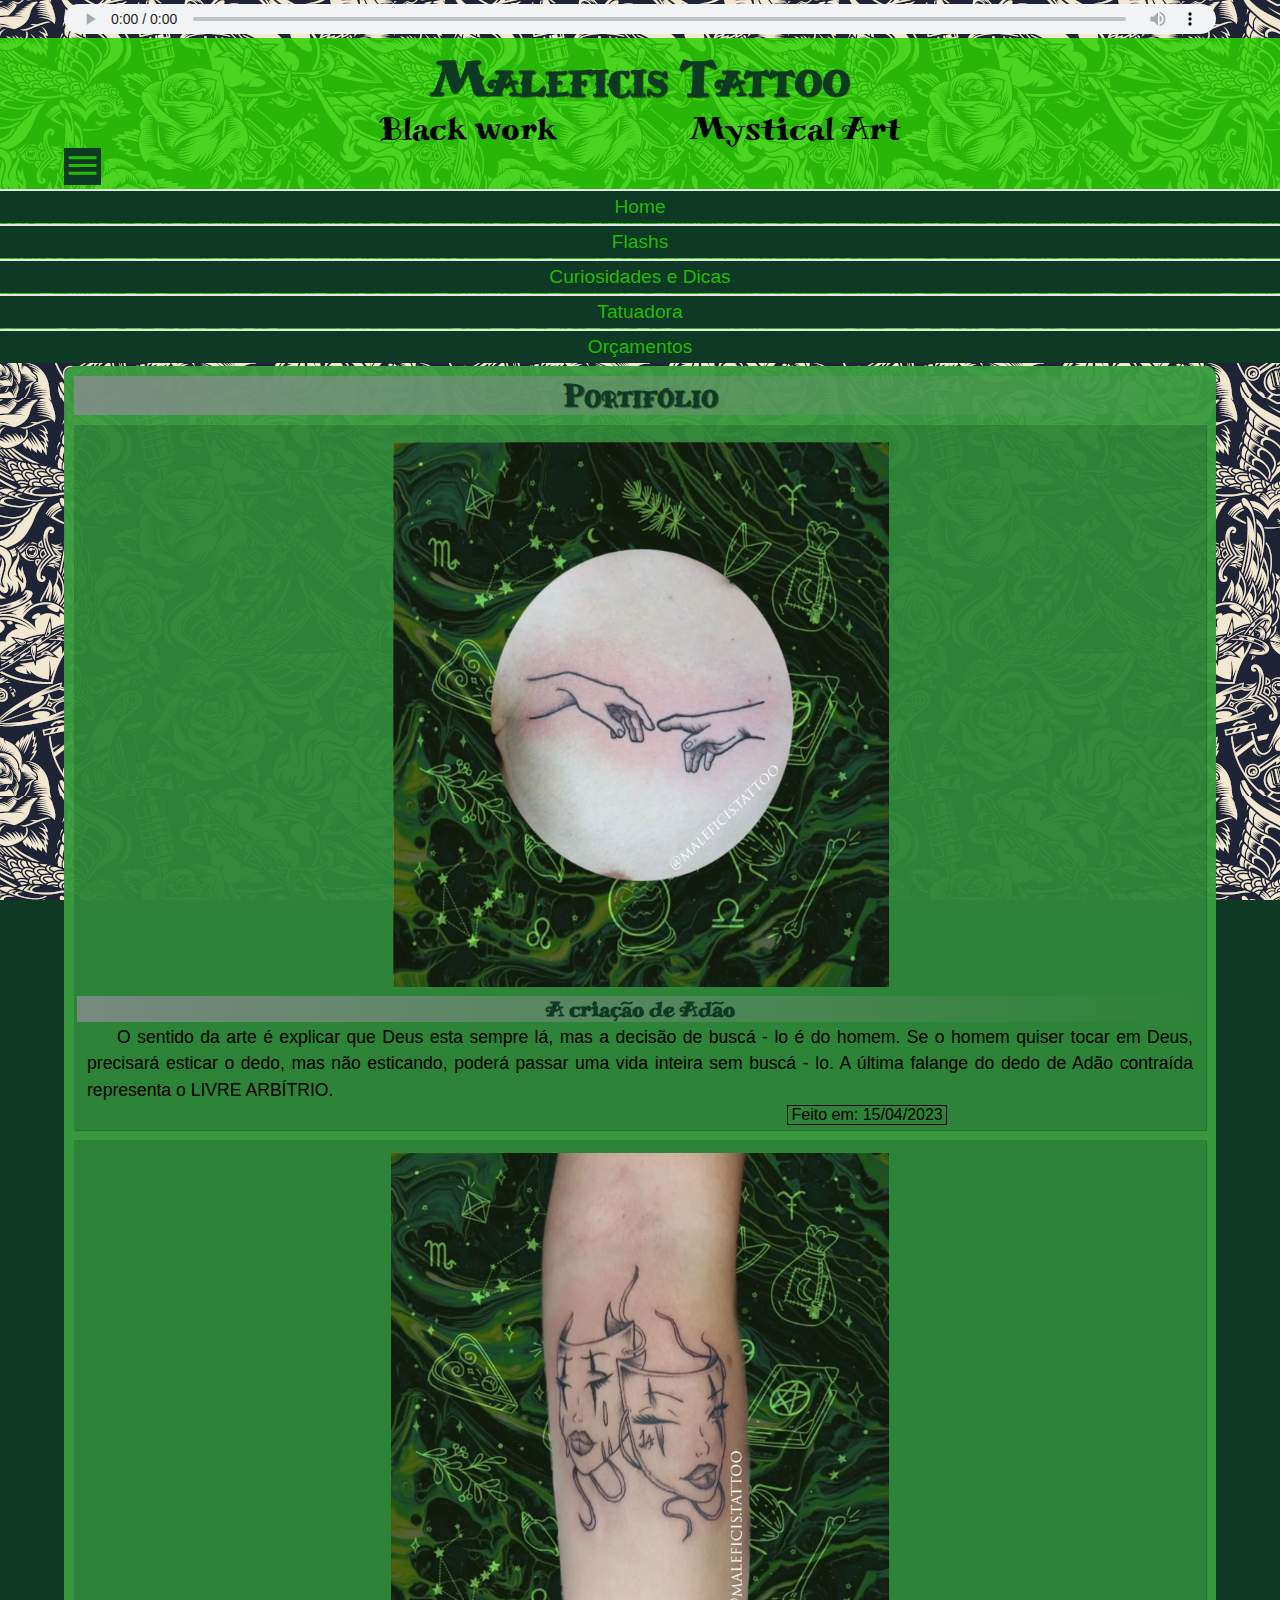
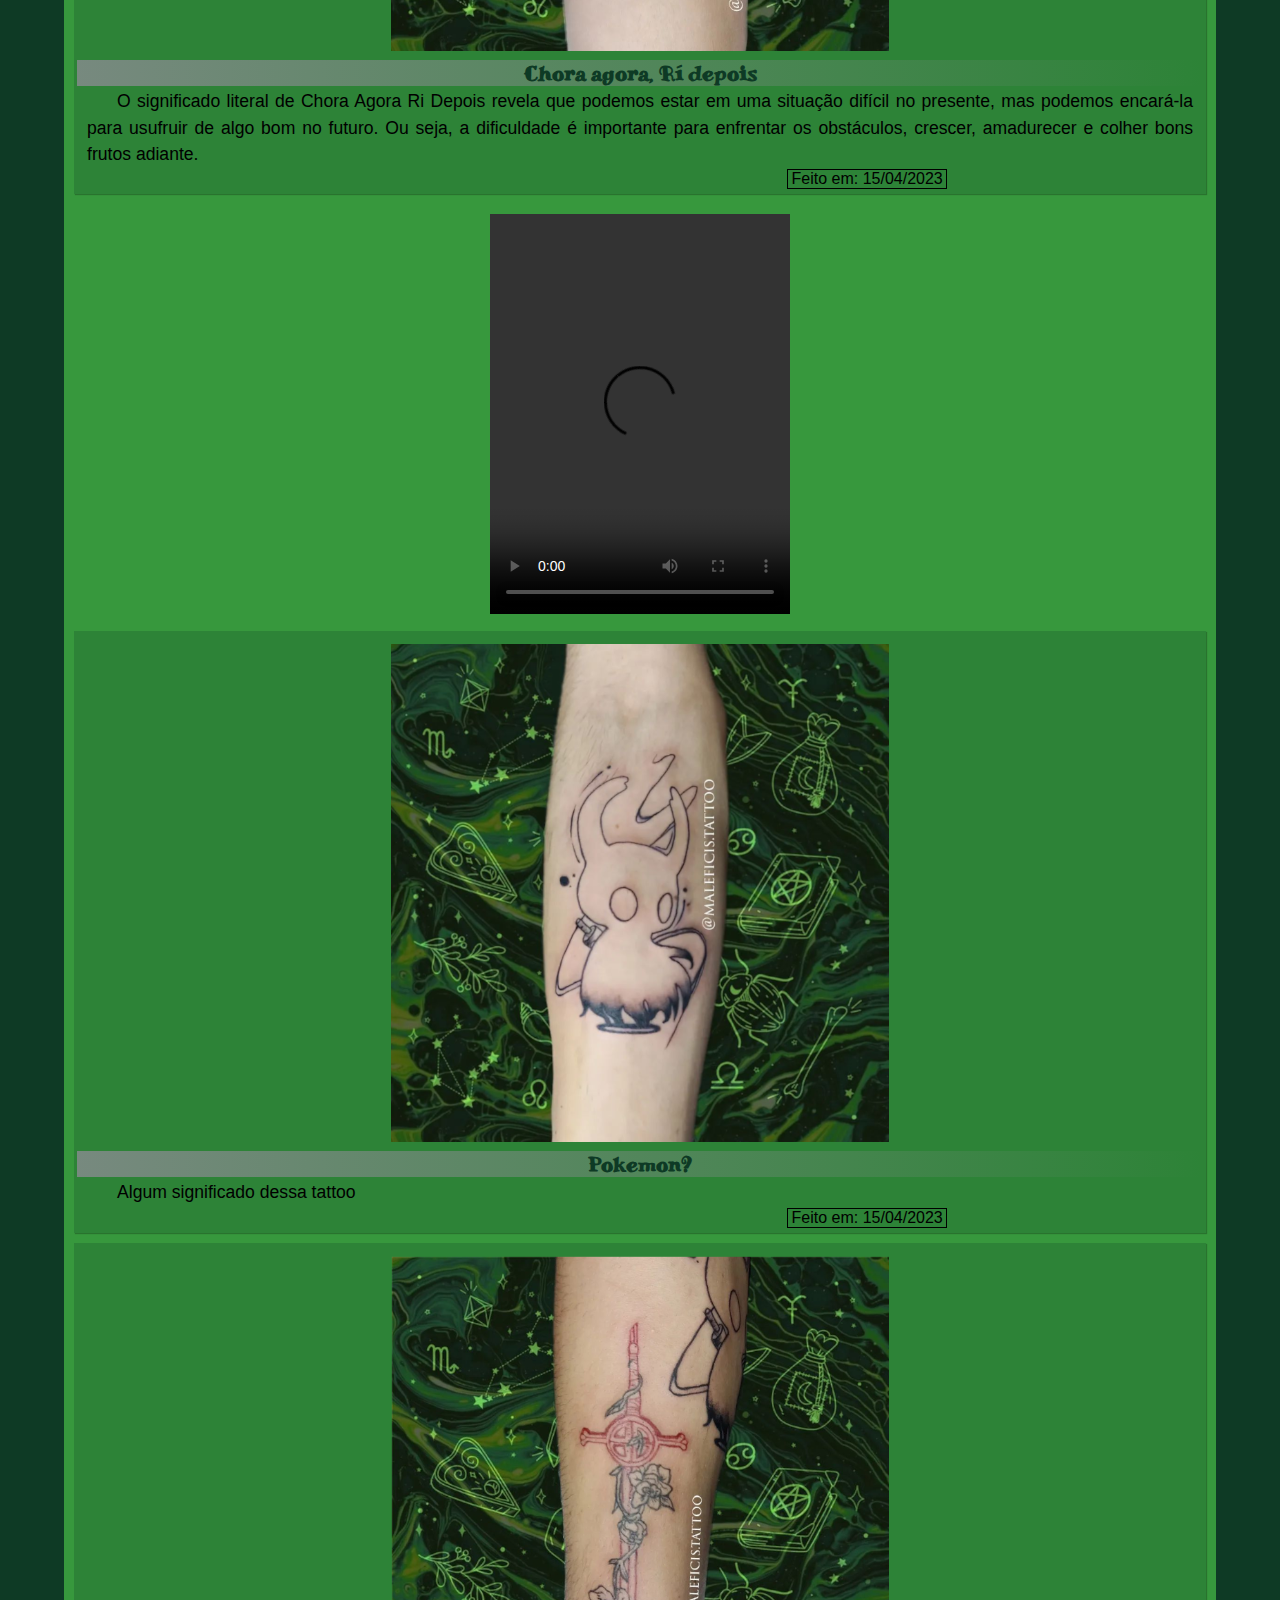
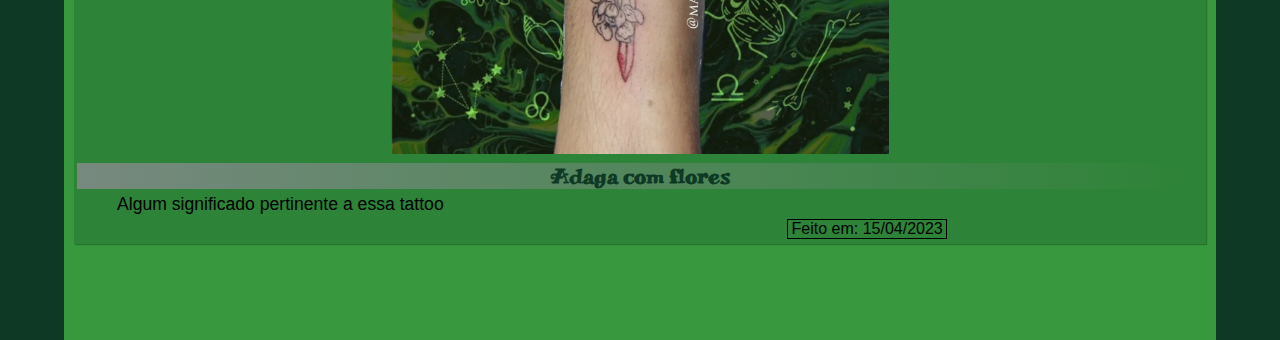
==== index.html @ 7c01753a "update" ====
<!DOCTYPE html>
<html lang='pt-br'>

<head>
	<meta charset='utf-8'>
	<title>Maleficis Tattoo</title>
	<link href="https://fonts.googleapis.com/icon?family=Material+Icons" rel="stylesheet">
	<link rel="shortcut icon" href="imagens/favicon.ico" type="image/x-icon">
	<link rel="stylesheet" href="style/style.css" media="all">
	<link rel="stylesheet" href="style/mediaqueries.css">
	
	
</head>

<script src="js/myscript.js"></script>

<body onresize="mudouTamanho()">

	<aside class="audio">
		<audio src="imagens/libido blume.mpeg" preload="metadata" autoplay controls loop></audio>
	</aside>

	
	<header>
		<h2 id="titulo">Maleficis Tattoo</h2>
		<div>
			<aside class="black">
				Black work
			</aside>
			<aside class="mystical">
				Mystical Art
			</aside>
		</div>

		<span class="material-icons" onclick="clickMenu()">menu</span>
		<nav id=itens class="menu">
			<ul>
				<li><a href='index.html'>Home</a></li>
				<li><a href='flashs.html'>Flashs</a></li>
				<li><a href='curiosidades_dicas.html'>Curiosidades e Dicas</a></li>
				<li><a href='tatuadora.html'>Tatuadora</a></li>
				<li><a href='orcamentos.html'>Orçamentos</a></li>
			</ul>
		</nav>
	</header>
	

	<main>
		<section>
			<h3 class="subtitulo">Portifólio</h3>
		
			<article class="post">
				<div class="display-imagem">
					<picture>
						<source media="(max-width: 768px)" srcset="imagens/tattoo1-300.png" type="image/png">
						<img src="imagens/tattoo1-500.png" alt="Tattoo">
					</picture>
				</div>
				<aside>
					<h3 class="titulo3">A criação de Adão</h3>
					<p class="texto">O sentido da arte é explicar que Deus esta sempre lá, mas a decisão de buscá - lo é do homem. Se o homem quiser tocar em Deus, precisará esticar o dedo, mas não esticando, poderá passar uma vida inteira sem buscá - lo. A última falange do dedo de Adão contraída representa o LIVRE ARBÍTRIO.</p>
				</aside>
				<div class="feito-por">
						<p>Feito em: 15/04/2023</p>
				</div>
			</article>
		
			<article class="post">
					<picture class="display-imagem">
						<source media="(max-width: 768px)" srcset="imagens/tattoo2-300.png" type="image/png">
						<img src="imagens/tattoo2-500.png" alt="Tattoo">
					</picture>
				
				<aside>
					<h3 class="titulo3">Chora agora, Rí depois</h3>
					<p class="texto">O significado literal de Chora Agora Ri Depois revela que podemos estar em uma situação difícil no presente, mas podemos encará-la para usufruir de algo bom no futuro. Ou seja, a dificuldade é importante para enfrentar os obstáculos, crescer, amadurecer e colher bons frutos adiante.</p>
					<aside class="feito-por">
						<p>Feito em: 15/04/2023</p>
					</aside>
				</aside>
			</article>

			
			<div class="videos">
				<video src="videos/flash.mp4" controls ></video>
			</div>
			

			<article class="post">
				<div class="display-imagem">
					<picture>
						<source media="(max-width: 768px)" srcset="imagens/tattoo3-300.png" type="image/png">
						<img src="imagens/tattoo3-500.png" alt="Tattoo">
					</picture>
				</div>
				<aside>
					<h3 class="titulo3">Pokemon?</h3>
					<p class="texto">Algum significado dessa tattoo</p>
				</aside>
				<aside class="feito-por">
					<p>Feito em: 15/04/2023</p>
				</aside>
			</article>
			

			<article class="post">
				<div class="display-imagem">
					<picture >
						<source media="(max-width: 768px)" srcset="imagens/tattoo4-300.png" type="image/png">
						<img src="imagens/tattoo4-500.png" alt="">
					</picture>
				</div>
				<aside>
					<h3 class="titulo3">Adaga com flores</h3>
					<p class="texto">Algum significado pertinente a essa tattoo</p>
				</aside>
				<aside class="feito-por">
					<p>Feito em: 15/04/2023</p>
				</aside>
			</article>
	</section>
	<div class="maps_responsivo">
		<iframe class="maps" src="https://www.google.com/maps/embed?pb=!1m18!1m12!1m3!1d3654.974453392144!2d-46.808607420428515!3d-23.641085909700223!2m3!1f0!2f0!3f0!3m2!1i1024!2i768!4f13.1!3m3!1m2!1s0x94ce549ee4260ab3%3A0x3c2bba93fd990922!2sFiel%20Tattoo%20Studio!5e0!3m2!1spt-BR!2sbr!4v1684623716809!5m2!1spt-BR!2sbr"  style="border:0;" allowfullscreen="" sandbox="allow-forms allow-same-origin allow-scripts" loading="lazy" referrerpolicy="no-referrer"></iframe>
		
	<aside class="redes-sociais">
		<p >Acompanhe nas Redes<br>
			<a href='https://www.instagram.com/maleficis.tattoo/' target="_blank"><img src="imagens/insta.png" width="40px" alt="insta"></a> 
			<a href="https//www.facebook.com/gottindunkelheit" target="_blank"><img src="imagens/face.png" width="41px" alt="face"></a>
		</p>
	</aside>
	
	</div>
	</main>



	


	<footer>
		<p>Desenvolvido por <strong>&copy; </strong><a class="externo" href="https://www.instagram.com/joanne_gton/ " target="_blank">Galbarini</a></p> 
	</footer>

	
</body>
</html>
---- style/style.css ----
@charset "UTF-8";
/* typical device breakpoints
Mobile: 360 x 640.
Mobile: 375 x 667.
Mobile: 360 x 720.
iPhone X: 375 x 812.
Pixel 2: 411 x 731.
Tablet: 768 x 1024.
Laptop: 1366 x 768.
High-res laptop or desktop: 1920 x 1080.*/

@font-face {
    font-family: font_tattoo;
    src: url(../fontes/MiltonianTattoo-Regular.ttf);
}
/* mobile first */

:root{
    --verde_escuro: #0E3A25;
    --verde_medio: #399b3ef6;
    --verde_claro: #2ad100d8;
    --cinza_claro: #E7E5E8;
    --cinza_medio: #8b8b92c9;
    --cinza_escuro: #5A6872;

}

*{
    font-family: Arial, Helvetica, sans-serif;
    font-size: 1em;
    margin: 0px;
    padding: 0px;
    box-sizing: border-box;
}

html, body{
    background: var(--verde_escuro) url(../imagens/fundo_teste.jpg) left top repeat fixed;
    height: 100vh;
    width: auto;
}

a.externo::after{
    content: '\00A0\1F517';
}

main{
    background-color: var(--verde_medio);
    width: 90vw;
    margin: auto;
    padding: 10px;
    border-radius: 10px;
    text-align: center;
    margin-top: 3px;
}

.audio{
    width: 90vw;
    text-align: center;
    margin: auto;
}
aside > audio{
    width: 90vw;
    height: 30px;
    margin-top: 4px;   
}

header{
    background-color: var(--verde_claro);
    padding-top: 10px;
    min-height: 150px;
    display: block;
}
#titulo{
    color: var(--verde_escuro);
    font-family: font_tattoo, Arial, Helvetica, sans-serif;
    font-size: 3.2em;
    text-shadow: 1px 1px 1px rgba(0, 0, 0, 0.658);
    text-align: center;
    font-variant: small-caps;
}
header > div{
    text-align: center;
}
header > div > aside{
    font-family: font_tattoo, Arial, Helvetica, sans-serif;
    font-size: 2em;
    display: inline-flex;
    text-align: center;
}

.black{
    text-align: left;
    margin-right: 5%;
    
}
.mystical{
    text-align: right;
    margin-left: 5%;
}

.menu{
    display: none;
    text-align: center;
}
.menu > ul{
    list-style-type: none;
}
.menu > ul > li > a{
    display: block;
    background-color: var(--verde_escuro);
    color: var(--verde_claro);
    font-size: 1.2em;
    text-decoration: none;
    padding: 5px;
    border-top: 2px solid var(--cinza_claro);
    margin: 1px -1px;
}
.menu > ul > li > a:hover {
    background-color: var(--verde_claro);
    color: var(--verde_escuro);
    text-decoration: underline;
}

.material-icons {
    color: var(--verde_claro);
    background-color: var(--verde_escuro);
    text-align: center;
    cursor: pointer;
    margin-left: 5vw;
    font-size: 2.3em;

}
.material-icons:hover{
    color: var(--verde_claro);
    background-color: var(--cinza_escuro);
}

.texto{
    font-family: Arial, Helvetica, sans-serif;
    font-size: 1.1em;
    text-align: justify;
    text-indent: 30px;
    line-height: 1.5;
    margin: 2px 10px;
}

.subtitulo{
    font-family: font_tattoo, Arial, Helvetica, sans-serif;
    font-size: 2em;
    color: var(--verde_escuro);
    background-image: linear-gradient(to right, var(--cinza_medio), transparent);
    font-variant: small-caps;
    text-shadow: 1px 1px 1px rgba(0, 0, 0, 0.5);
}

.titulo3{
    font-family: font_tattoo, Arial, Helvetica, sans-serif;
    font-size: 1.3em;
    color: var(--verde_escuro);
    background-image: linear-gradient(to right, var(--cinza_medio), transparent);

}

.post{
    box-shadow: 1px 1px 1px rgba(0, 0, 0, 0.24);
    margin-top: 10px;
    padding: 3px 3px 25px;
    background-color: #0e3a2538;
    position: relative;
    
}
.display-imagem {/*mudar tamanho das imagens*/
    display: block;
    margin-left: auto;
    margin-right: auto;
    margin-bottom: 5px;
    margin-top: 10px;
}

.feito-por{
    border: 1px solid black;
    text-align: center;
    width: 160px;
    position: absolute;
    left: 63%;
}

.videos > video{
    height: 400px;
    margin: 20px auto 3px;
    
}


.maps{
    width: 100%;
    height: 100%;
    border-radius: 5px;
    margin-top: 5px;
}

.redes-sociais{
    height: 83px;    
    background-color: #0e3a2538;
}
.redes-sociais > p{
    font-size: 1.3em;
    font-family: font_tattoo, Arial, Helvetica, sans-serif;
    padding-top: 10px;
    color: white;


}

.redes-sociais > p > a > img{

}
---- style/mediaqueries.css ----
@charset "UTF-8";


@media screen and (min-width: 1366px) and (max-width: 1900px) { /* PC*/
main{
    width: 70vw;
}
#titulo{
    font-size: 4em;
}
.black{
    text-align: left;
    margin-right: 10vw;
    font-size: 2.3em;
}
.mystical{
    text-align: right;
    margin-left: 10vw;
    font-size: 2.2em;
}
.material-icons{
    display: none;
}
.menu{
    display: block;
}
.menu > ul > li {
    display: inline-block;
}

.menu > ul > li > a{
    border: 0px;
}

.menu > ul > li > a:hover{
    border: 2px solid black;
    padding: 3px;
}







}
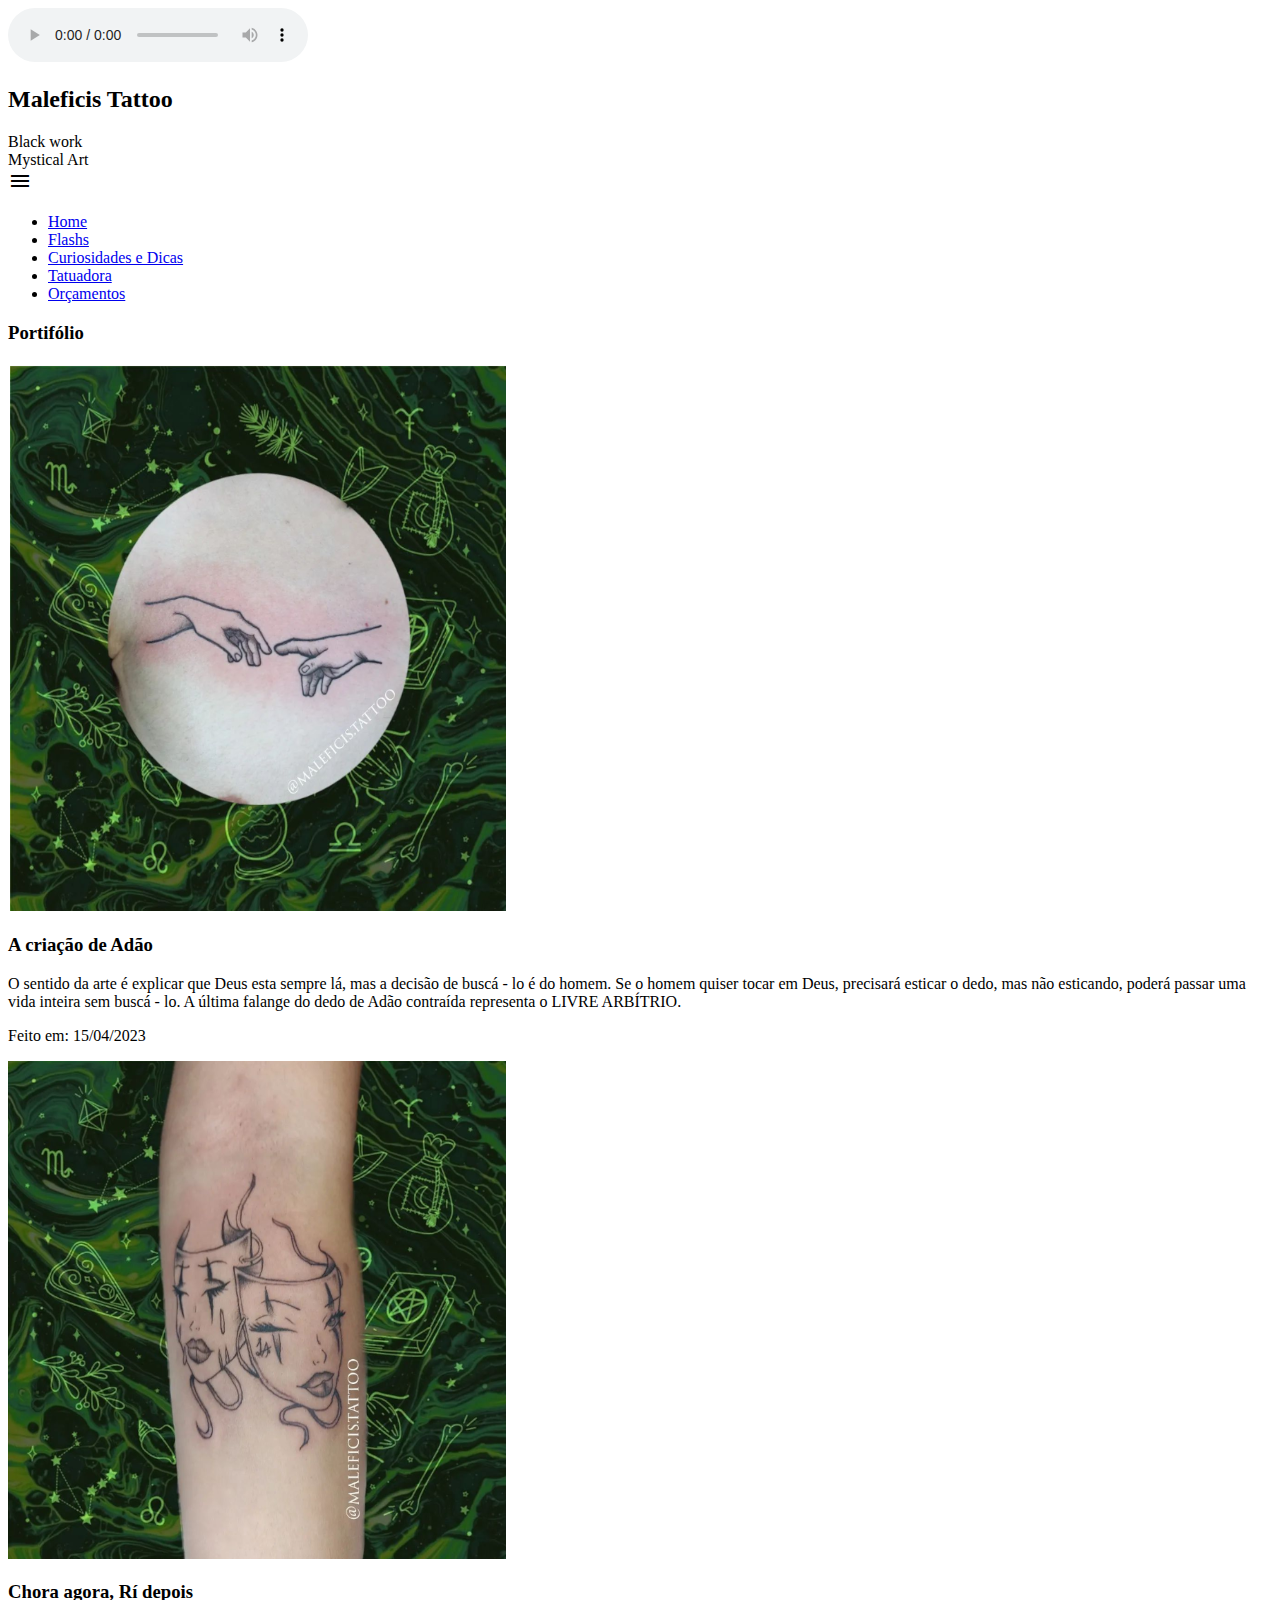
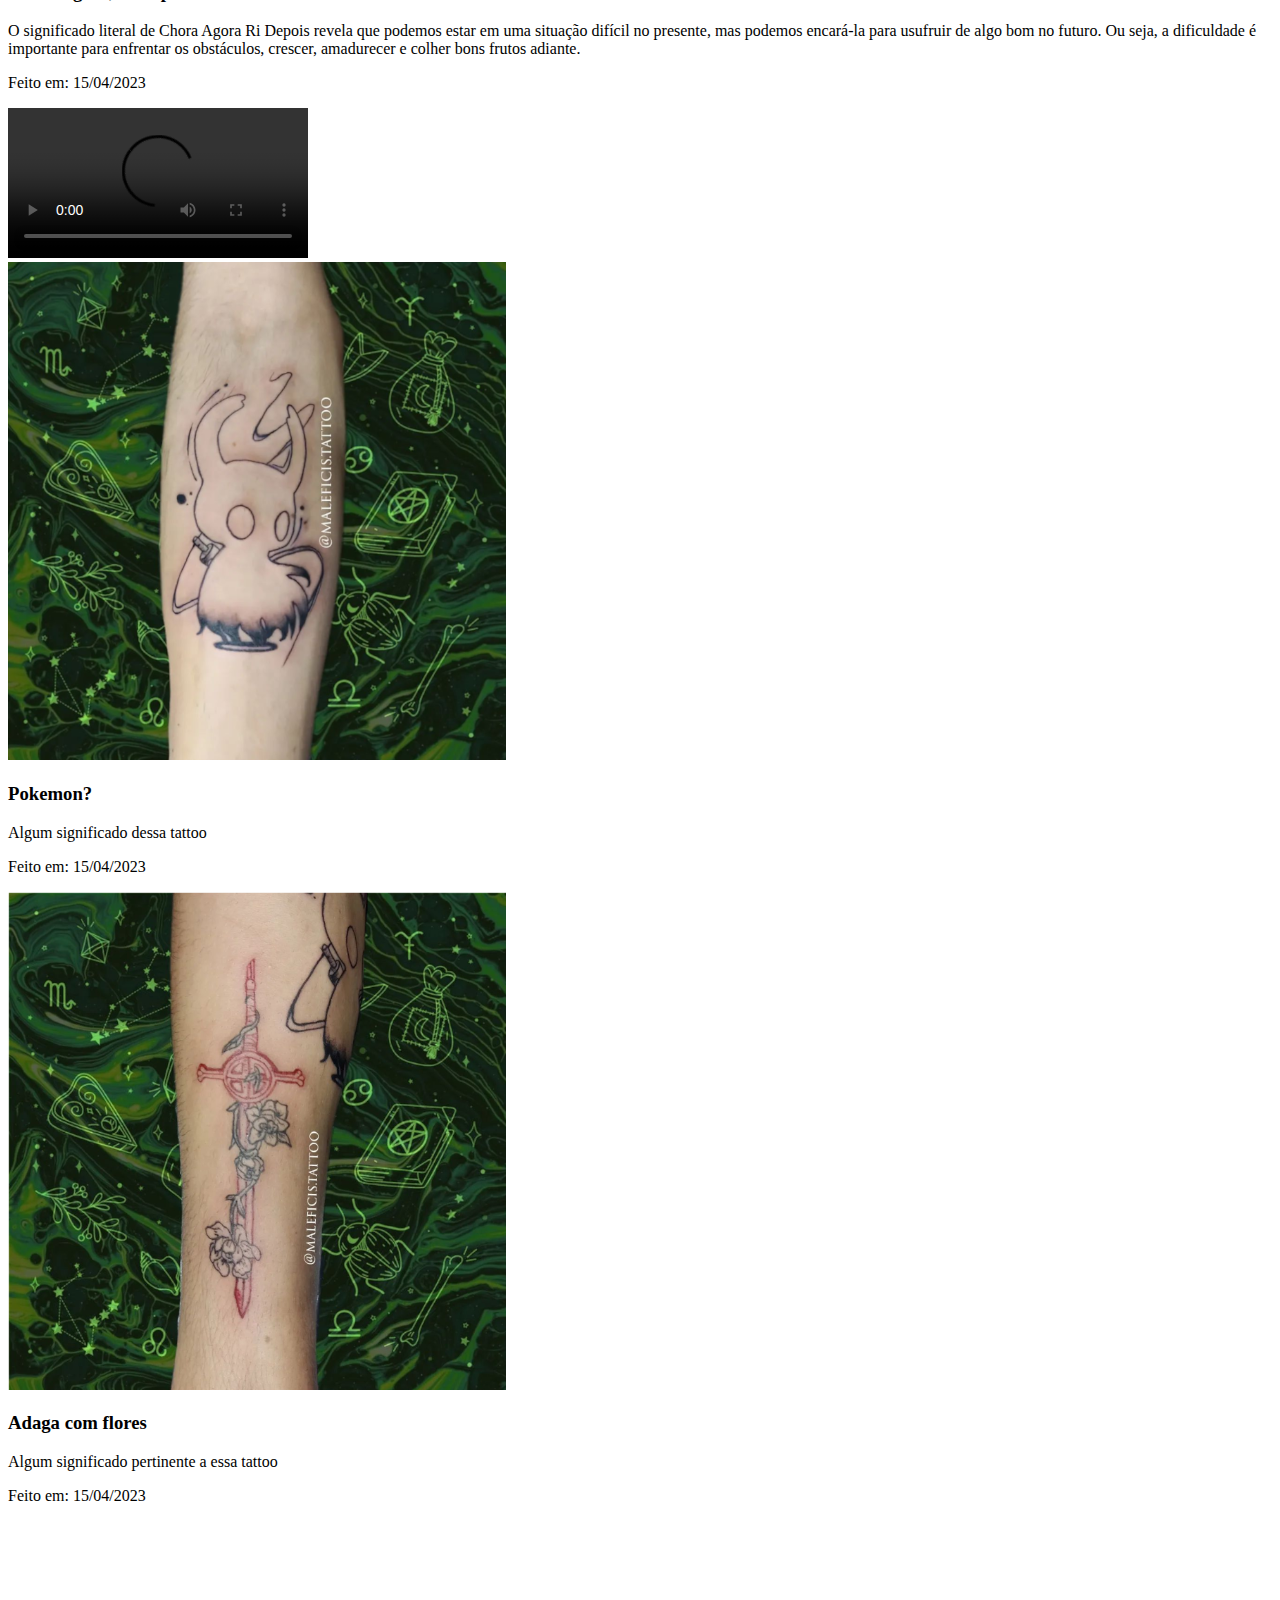
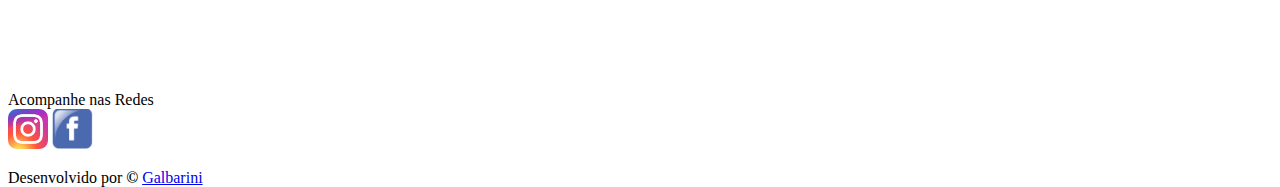
==== commit 51c78597: "index" ====
--- a/index.html
+++ b/index.html
@@ -3,13 +3,13 @@
 
 <head>
 	<meta charset='utf-8'>
+	<meta http-equiv="X-UA-Compatible" content="IE=edge">
+    <meta name="viewport" content="width=device-width, initial-scale=1.0">
 	<title>Maleficis Tattoo</title>
 	<link href="https://fonts.googleapis.com/icon?family=Material+Icons" rel="stylesheet">
 	<link rel="shortcut icon" href="imagens/favicon.ico" type="image/x-icon">
 	<link rel="stylesheet" href="style/style.css" media="all">
 	<link rel="stylesheet" href="style/mediaqueries.css">
-	
-	
 </head>
 
 <script src="js/myscript.js"></script>
@@ -20,7 +20,7 @@
 		<audio src="imagens/libido blume.mpeg" preload="metadata" autoplay controls loop></audio>
 	</aside>
 
-	
+
 	<header>
 		<h2 id="titulo">Maleficis Tattoo</h2>
 		<div>
--- a/style/style.css
+++ b/style/style.css
@@ -1,13 +1,4 @@
-@charset "UTF-8";
-/* typical device breakpoints
-Mobile: 360 x 640.
-Mobile: 375 x 667.
-Mobile: 360 x 720.
-iPhone X: 375 x 812.
-Pixel 2: 411 x 731.
-Tablet: 768 x 1024.
-Laptop: 1366 x 768.
-High-res laptop or desktop: 1920 x 1080.*/
+@charset "UTF8";
 
 @font-face {
     font-family: font_tattoo;
@@ -25,193 +16,7 @@
 
 }
 
-*{
-    font-family: Arial, Helvetica, sans-serif;
-    font-size: 1em;
-    margin: 0px;
-    padding: 0px;
-    box-sizing: border-box;
-}
+html, body{
+    height: 100vh;
 
-html, body{
-    background: var(--verde_escuro) url(../imagens/fundo_teste.jpg) left top repeat fixed;
-    height: 100vh;
-    width: auto;
-}
-
-a.externo::after{
-    content: '\00A0\1F517';
-}
-
-main{
-    background-color: var(--verde_medio);
-    width: 90vw;
-    margin: auto;
-    padding: 10px;
-    border-radius: 10px;
-    text-align: center;
-    margin-top: 3px;
-}
-
-.audio{
-    width: 90vw;
-    text-align: center;
-    margin: auto;
-}
-aside > audio{
-    width: 90vw;
-    height: 30px;
-    margin-top: 4px;   
-}
-
-header{
-    background-color: var(--verde_claro);
-    padding-top: 10px;
-    min-height: 150px;
-    display: block;
-}
-#titulo{
-    color: var(--verde_escuro);
-    font-family: font_tattoo, Arial, Helvetica, sans-serif;
-    font-size: 3.2em;
-    text-shadow: 1px 1px 1px rgba(0, 0, 0, 0.658);
-    text-align: center;
-    font-variant: small-caps;
-}
-header > div{
-    text-align: center;
-}
-header > div > aside{
-    font-family: font_tattoo, Arial, Helvetica, sans-serif;
-    font-size: 2em;
-    display: inline-flex;
-    text-align: center;
-}
-
-.black{
-    text-align: left;
-    margin-right: 5%;
-    
-}
-.mystical{
-    text-align: right;
-    margin-left: 5%;
-}
-
-.menu{
-    display: none;
-    text-align: center;
-}
-.menu > ul{
-    list-style-type: none;
-}
-.menu > ul > li > a{
-    display: block;
-    background-color: var(--verde_escuro);
-    color: var(--verde_claro);
-    font-size: 1.2em;
-    text-decoration: none;
-    padding: 5px;
-    border-top: 2px solid var(--cinza_claro);
-    margin: 1px -1px;
-}
-.menu > ul > li > a:hover {
-    background-color: var(--verde_claro);
-    color: var(--verde_escuro);
-    text-decoration: underline;
-}
-
-.material-icons {
-    color: var(--verde_claro);
-    background-color: var(--verde_escuro);
-    text-align: center;
-    cursor: pointer;
-    margin-left: 5vw;
-    font-size: 2.3em;
-
-}
-.material-icons:hover{
-    color: var(--verde_claro);
-    background-color: var(--cinza_escuro);
-}
-
-.texto{
-    font-family: Arial, Helvetica, sans-serif;
-    font-size: 1.1em;
-    text-align: justify;
-    text-indent: 30px;
-    line-height: 1.5;
-    margin: 2px 10px;
-}
-
-.subtitulo{
-    font-family: font_tattoo, Arial, Helvetica, sans-serif;
-    font-size: 2em;
-    color: var(--verde_escuro);
-    background-image: linear-gradient(to right, var(--cinza_medio), transparent);
-    font-variant: small-caps;
-    text-shadow: 1px 1px 1px rgba(0, 0, 0, 0.5);
-}
-
-.titulo3{
-    font-family: font_tattoo, Arial, Helvetica, sans-serif;
-    font-size: 1.3em;
-    color: var(--verde_escuro);
-    background-image: linear-gradient(to right, var(--cinza_medio), transparent);
-
-}
-
-.post{
-    box-shadow: 1px 1px 1px rgba(0, 0, 0, 0.24);
-    margin-top: 10px;
-    padding: 3px 3px 25px;
-    background-color: #0e3a2538;
-    position: relative;
-    
-}
-.display-imagem {/*mudar tamanho das imagens*/
-    display: block;
-    margin-left: auto;
-    margin-right: auto;
-    margin-bottom: 5px;
-    margin-top: 10px;
-}
-
-.feito-por{
-    border: 1px solid black;
-    text-align: center;
-    width: 160px;
-    position: absolute;
-    left: 63%;
-}
-
-.videos > video{
-    height: 400px;
-    margin: 20px auto 3px;
-    
-}
-
-
-.maps{
-    width: 100%;
-    height: 100%;
-    border-radius: 5px;
-    margin-top: 5px;
-}
-
-.redes-sociais{
-    height: 83px;    
-    background-color: #0e3a2538;
-}
-.redes-sociais > p{
-    font-size: 1.3em;
-    font-family: font_tattoo, Arial, Helvetica, sans-serif;
-    padding-top: 10px;
-    color: white;
-
-
-}
-
-.redes-sociais > p > a > img{
-
-}
+}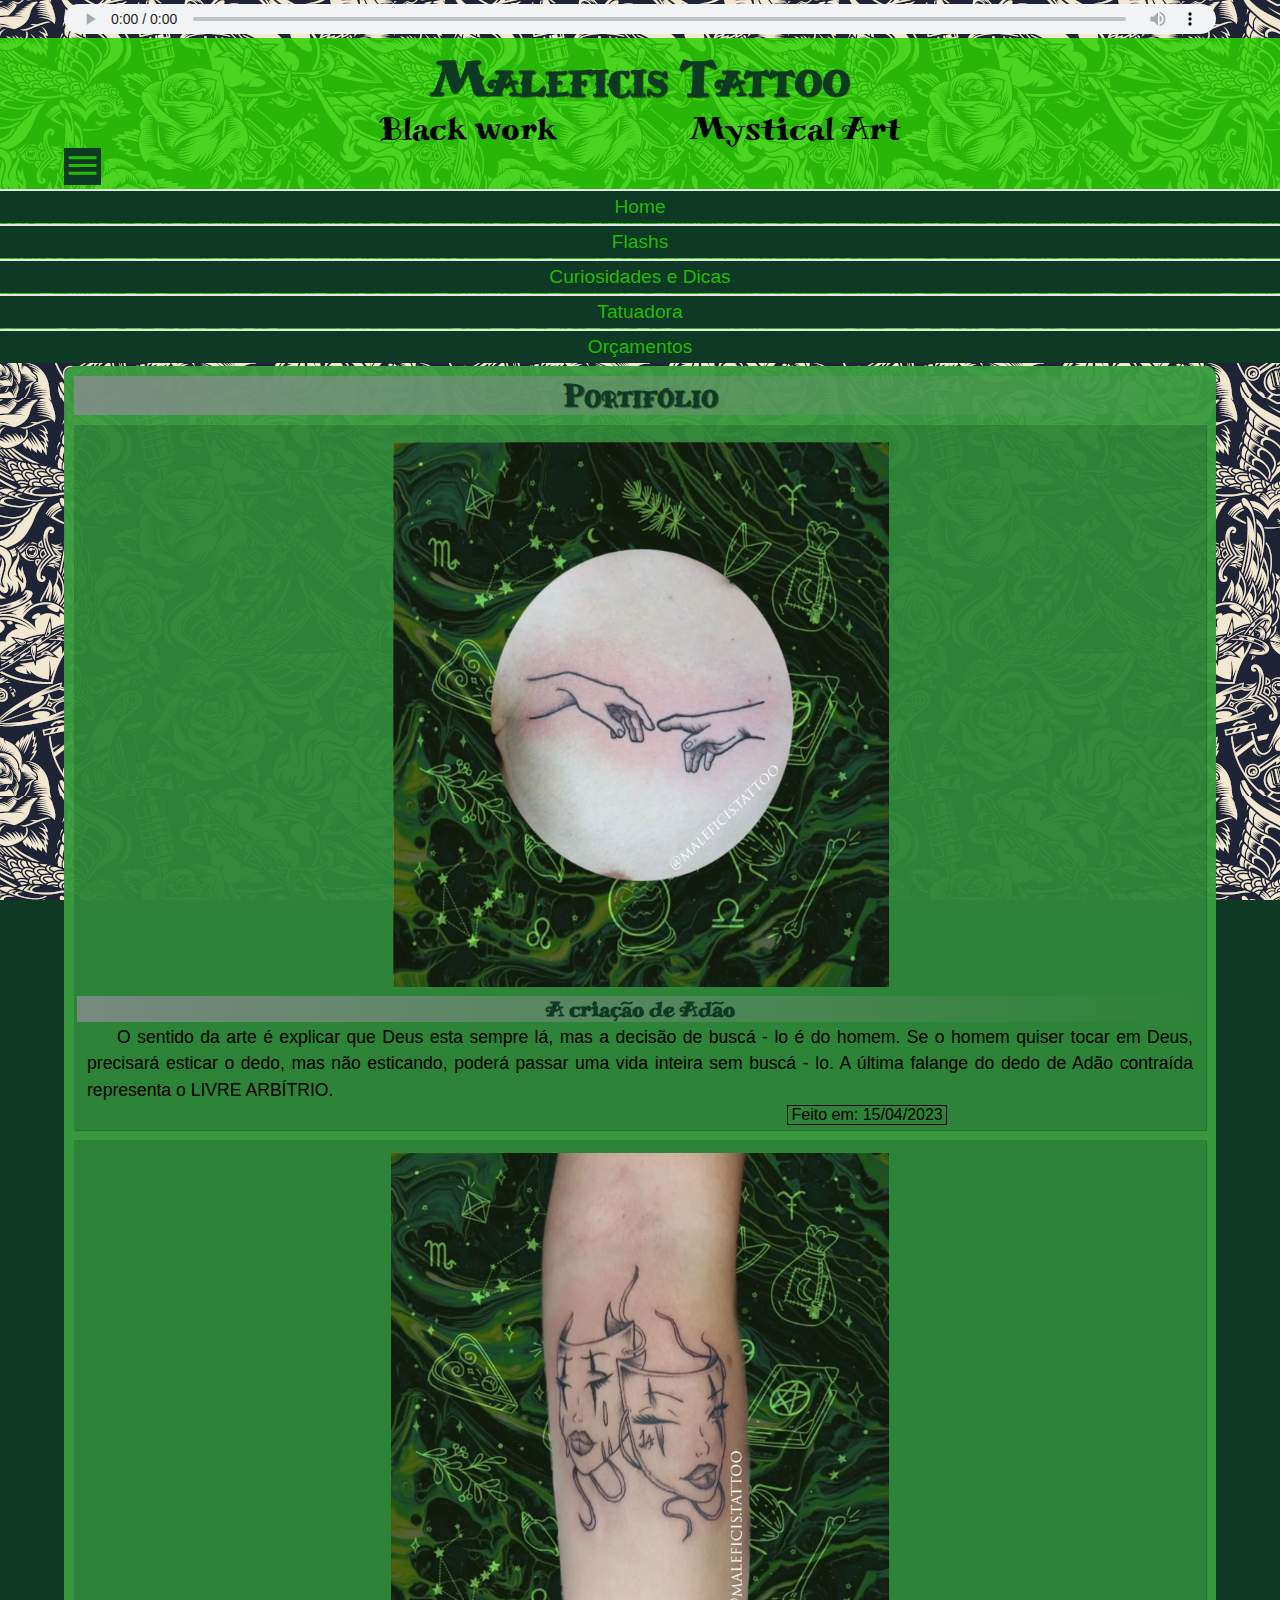
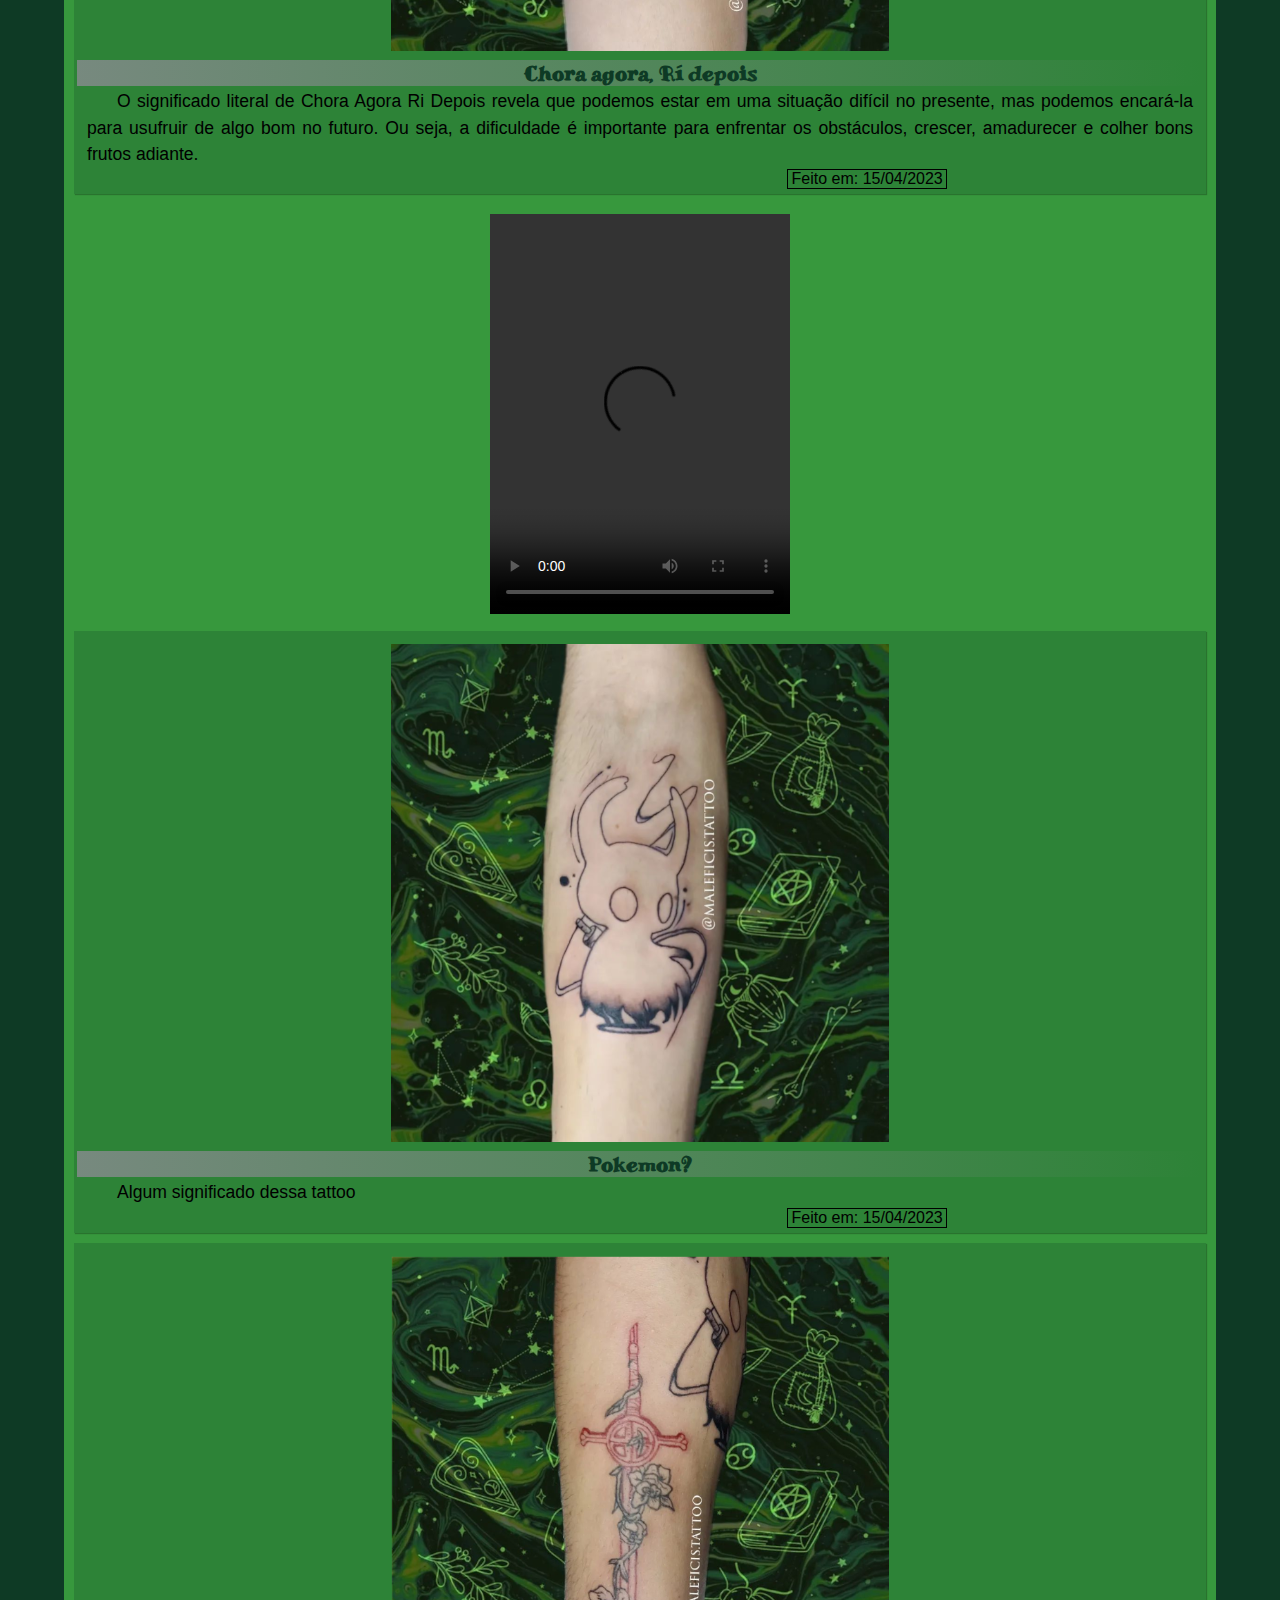
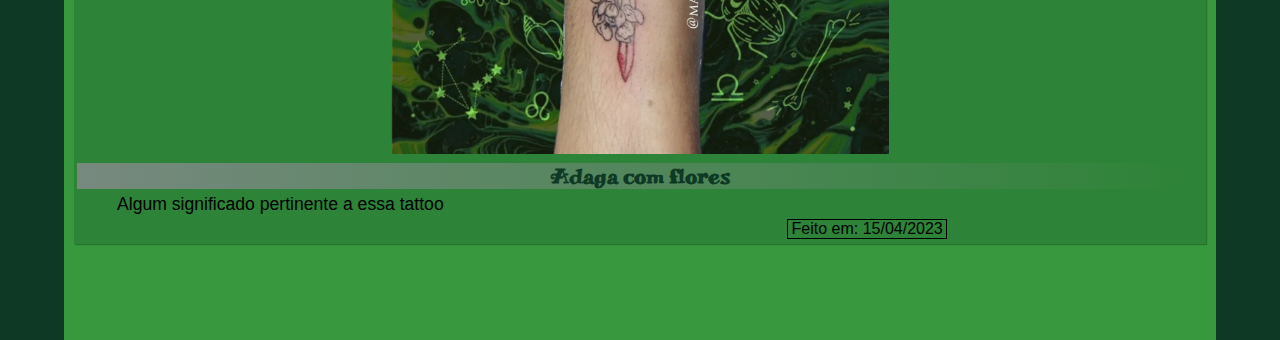
==== commit 3f93df4f: "atualize" ====
--- a/index.html
+++ b/index.html
@@ -11,7 +11,6 @@
 	<link rel="stylesheet" href="style/style.css" media="all">
 	<link rel="stylesheet" href="style/mediaqueries.css">
 </head>
-
 <script src="js/myscript.js"></script>
 
 <body onresize="mudouTamanho()">
--- a/style/style.css
+++ b/style/style.css
@@ -1,4 +1,13 @@
-@charset "UTF8";
+@charset "UTF-8";
+/* typical device breakpoints
+Mobile: 360 x 640.
+Mobile: 375 x 667.
+Mobile: 360 x 720.
+iPhone X: 375 x 812.
+Pixel 2: 411 x 731.
+Tablet: 768 x 1024.
+Laptop: 1366 x 768.
+High-res laptop or desktop: 1920 x 1080.*/
 
 @font-face {
     font-family: font_tattoo;
@@ -16,7 +25,193 @@
 
 }
 
+*{
+    font-family: Arial, Helvetica, sans-serif;
+    font-size: 1em;
+    margin: 0px;
+    padding: 0px;
+    box-sizing: border-box;
+}
+
 html, body{
+    background: var(--verde_escuro) url(../imagens/fundo_teste.jpg) left top repeat fixed;
     height: 100vh;
-
-}+    width: auto;
+}
+
+a.externo::after{
+    content: '\00A0\1F517';
+}
+
+main{
+    background-color: var(--verde_medio);
+    width: 90vw;
+    margin: auto;
+    padding: 10px;
+    border-radius: 10px;
+    text-align: center;
+    margin-top: 3px;
+}
+
+.audio{
+    width: 90vw;
+    text-align: center;
+    margin: auto;
+}
+aside > audio{
+    width: 90vw;
+    height: 30px;
+    margin-top: 4px;   
+}
+
+header{
+    background-color: var(--verde_claro);
+    padding-top: 10px;
+    min-height: 150px;
+    display: block;
+}
+#titulo{
+    color: var(--verde_escuro);
+    font-family: font_tattoo, Arial, Helvetica, sans-serif;
+    font-size: 3.2em;
+    text-shadow: 1px 1px 1px rgba(0, 0, 0, 0.658);
+    text-align: center;
+    font-variant: small-caps;
+}
+header > div{
+    text-align: center;
+}
+header > div > aside{
+    font-family: font_tattoo, Arial, Helvetica, sans-serif;
+    font-size: 2em;
+    display: inline-flex;
+    text-align: center;
+}
+
+.black{
+    text-align: left;
+    margin-right: 5%;
+    
+}
+.mystical{
+    text-align: right;
+    margin-left: 5%;
+}
+
+.menu{
+    display: none;
+    text-align: center;
+}
+.menu > ul{
+    list-style-type: none;
+}
+.menu > ul > li > a{
+    display: block;
+    background-color: var(--verde_escuro);
+    color: var(--verde_claro);
+    font-size: 1.2em;
+    text-decoration: none;
+    padding: 5px;
+    border-top: 2px solid var(--cinza_claro);
+    margin: 1px -1px;
+}
+.menu > ul > li > a:hover {
+    background-color: var(--verde_claro);
+    color: var(--verde_escuro);
+    text-decoration: underline;
+}
+
+.material-icons {
+    color: var(--verde_claro);
+    background-color: var(--verde_escuro);
+    text-align: center;
+    cursor: pointer;
+    margin-left: 5vw;
+    font-size: 2.3em;
+
+}
+.material-icons:hover{
+    color: var(--verde_claro);
+    background-color: var(--cinza_escuro);
+}
+
+.texto{
+    font-family: Arial, Helvetica, sans-serif;
+    font-size: 1.1em;
+    text-align: justify;
+    text-indent: 30px;
+    line-height: 1.5;
+    margin: 2px 10px;
+}
+
+.subtitulo{
+    font-family: font_tattoo, Arial, Helvetica, sans-serif;
+    font-size: 2em;
+    color: var(--verde_escuro);
+    background-image: linear-gradient(to right, var(--cinza_medio), transparent);
+    font-variant: small-caps;
+    text-shadow: 1px 1px 1px rgba(0, 0, 0, 0.5);
+}
+
+.titulo3{
+    font-family: font_tattoo, Arial, Helvetica, sans-serif;
+    font-size: 1.3em;
+    color: var(--verde_escuro);
+    background-image: linear-gradient(to right, var(--cinza_medio), transparent);
+
+}
+
+.post{
+    box-shadow: 1px 1px 1px rgba(0, 0, 0, 0.24);
+    margin-top: 10px;
+    padding: 3px 3px 25px;
+    background-color: #0e3a2538;
+    position: relative;
+    
+}
+.display-imagem {/*mudar tamanho das imagens*/
+    display: block;
+    margin-left: auto;
+    margin-right: auto;
+    margin-bottom: 5px;
+    margin-top: 10px;
+}
+
+.feito-por{
+    border: 1px solid black;
+    text-align: center;
+    width: 160px;
+    position: absolute;
+    left: 63%;
+}
+
+.videos > video{
+    height: 400px;
+    margin: 20px auto 3px;
+    
+}
+
+
+.maps{
+    width: 100%;
+    height: 100%;
+    border-radius: 5px;
+    margin-top: 5px;
+}
+
+.redes-sociais{
+    height: 83px;    
+    background-color: #0e3a2538;
+}
+.redes-sociais > p{
+    font-size: 1.3em;
+    font-family: font_tattoo, Arial, Helvetica, sans-serif;
+    padding-top: 10px;
+    color: white;
+
+
+}
+
+.redes-sociais > p > a > img{
+
+}
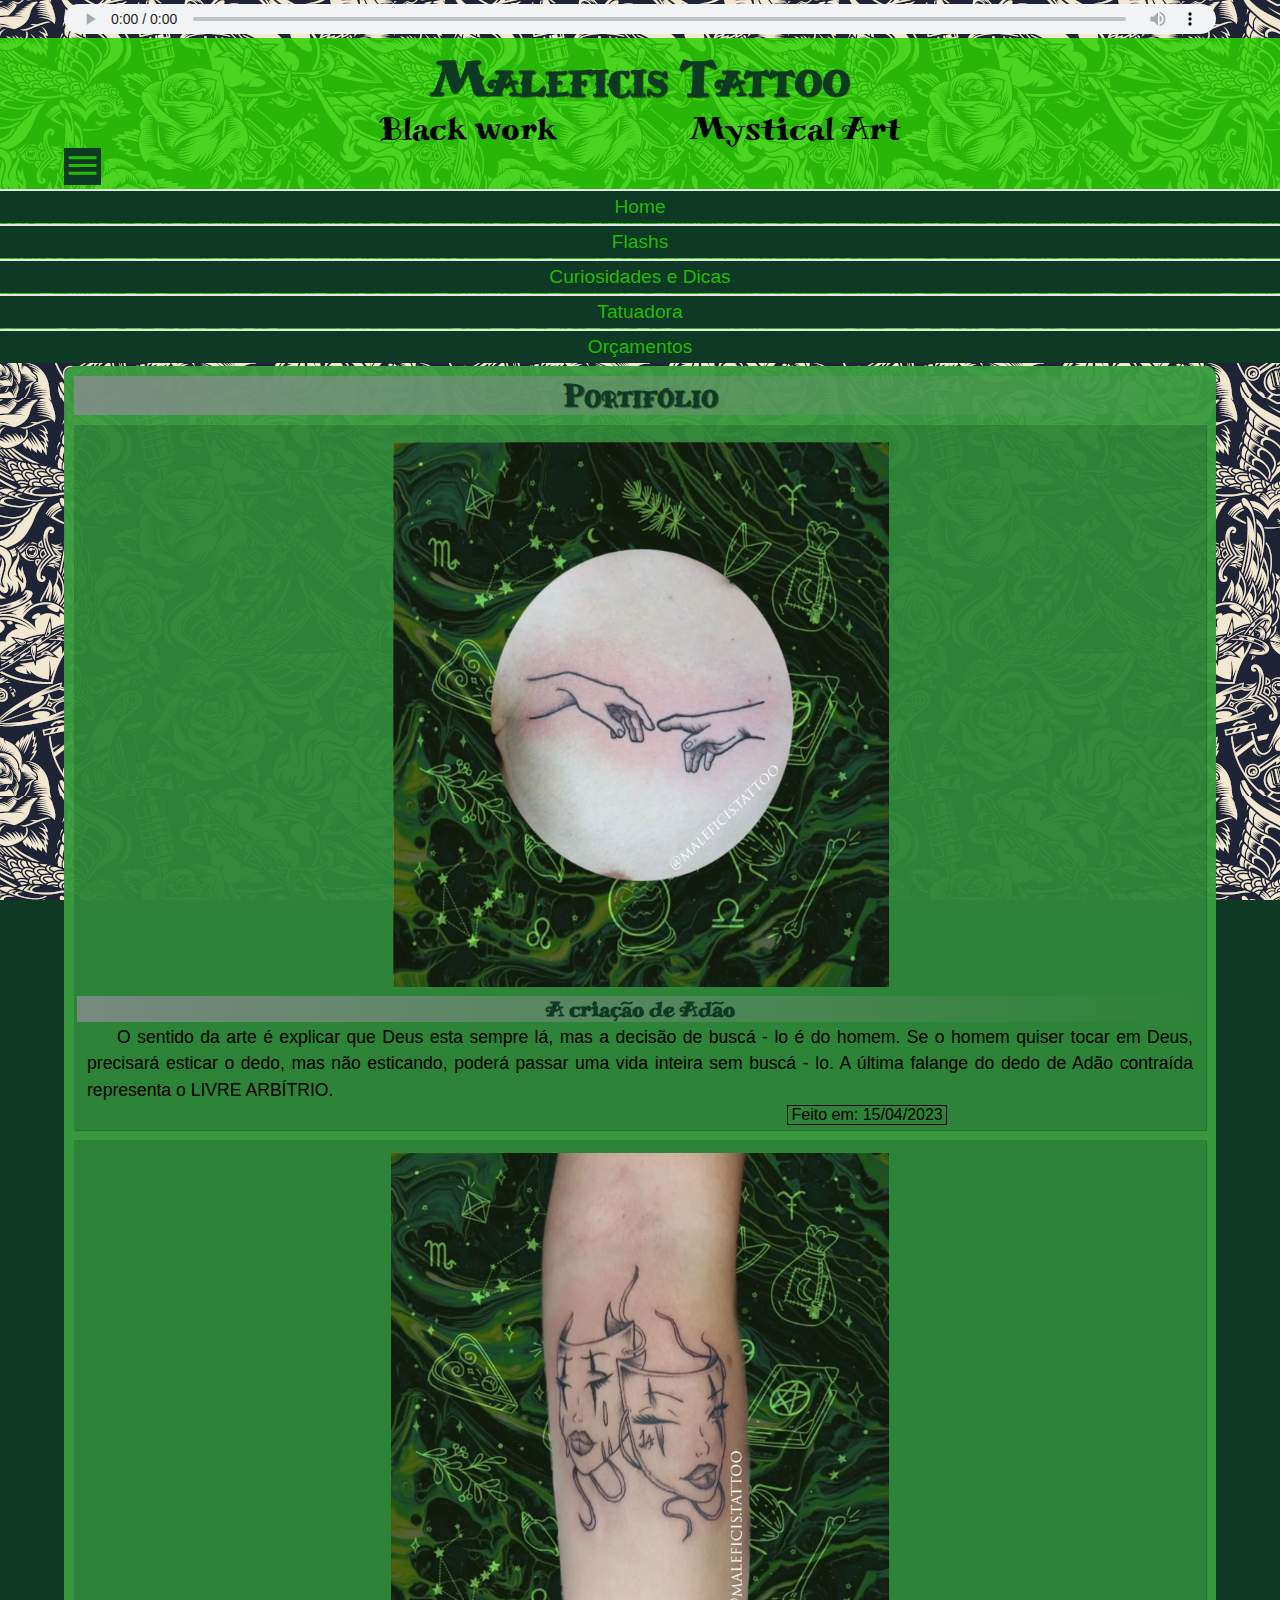
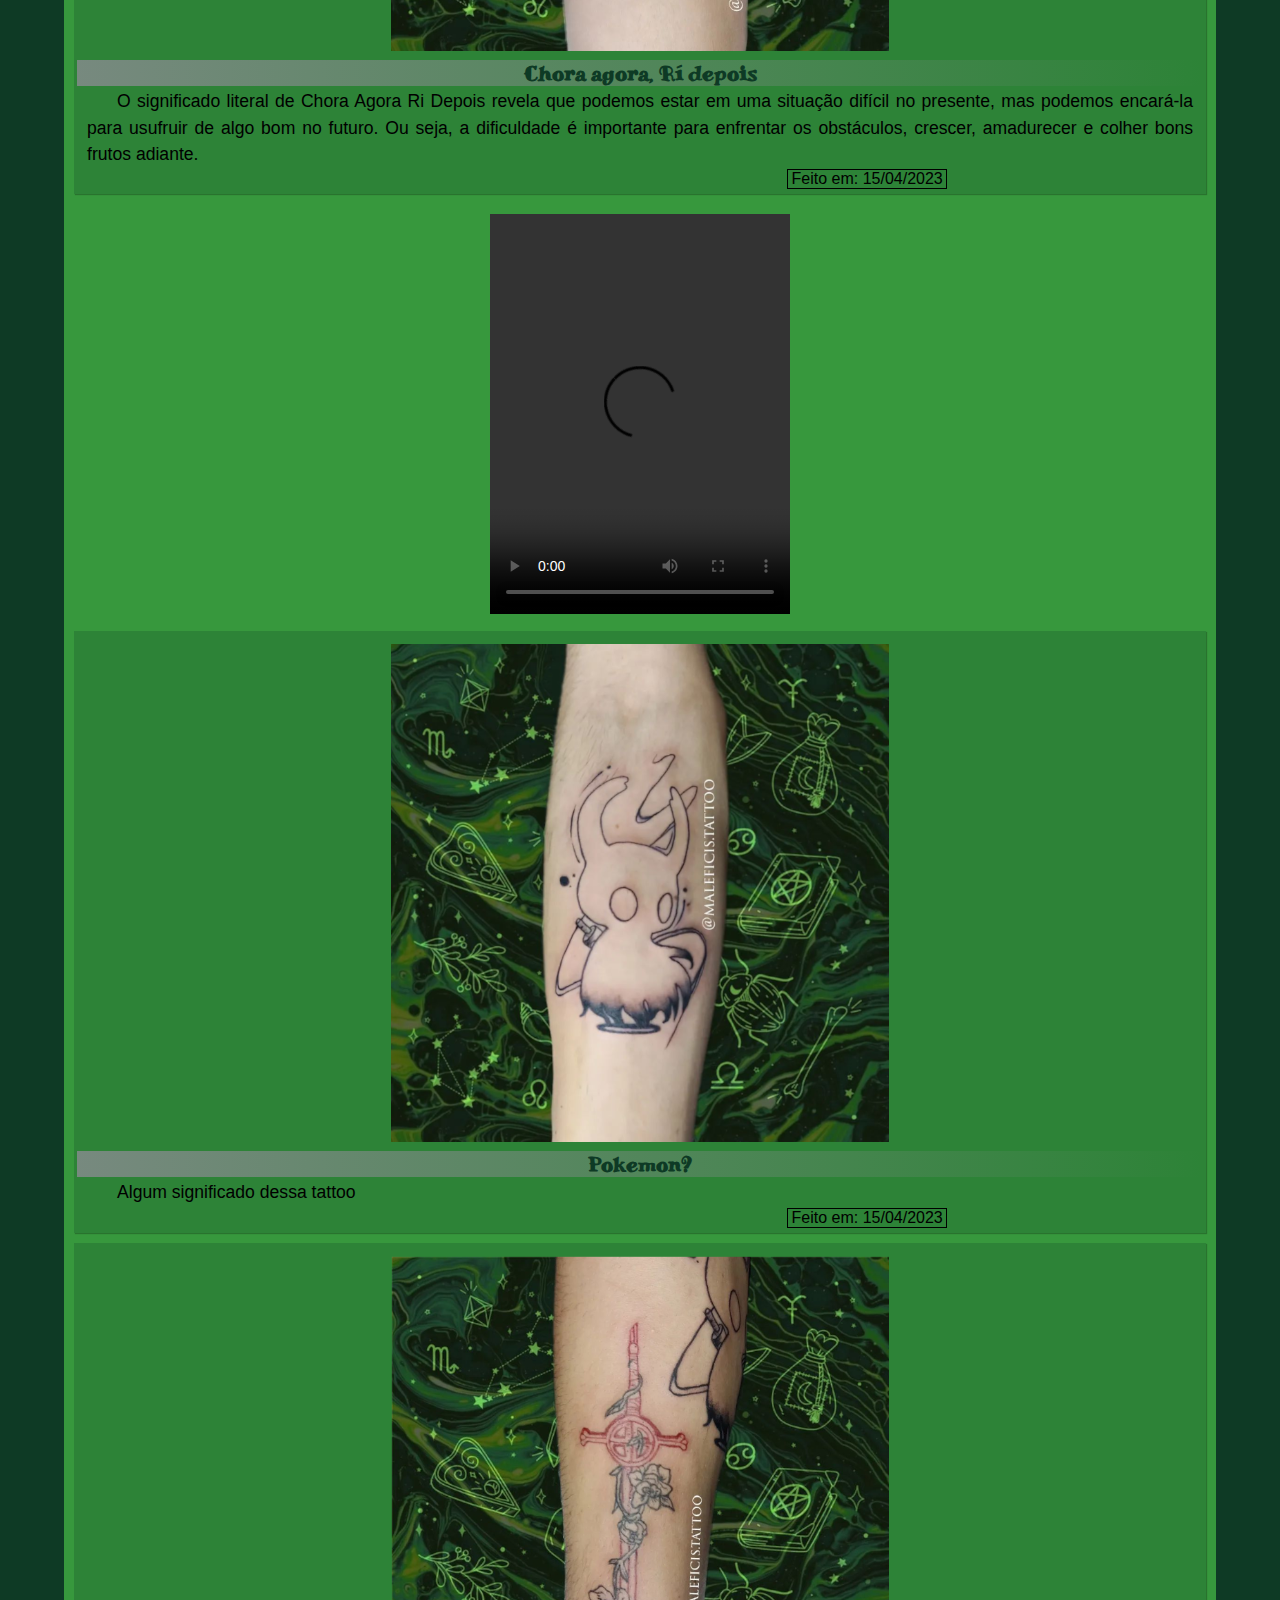
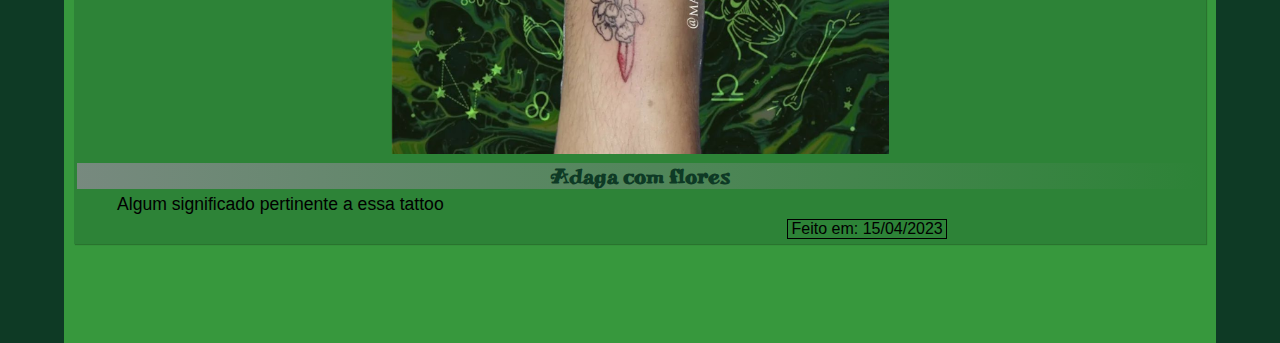
==== commit 4ff10292: "finalization" ====
--- a/index.html
+++ b/index.html
@@ -16,7 +16,7 @@
 <body onresize="mudouTamanho()">
 
 	<aside class="audio">
-		<audio src="imagens/libido blume.mpeg" preload="metadata" autoplay controls loop></audio>
+		<audio src="imagens/libido blume.mpeg" preload="metadata"  controls loop></audio>
 	</aside>
 
 
@@ -137,7 +137,7 @@
 
 
 	<footer>
-		<p>Desenvolvido por <strong>&copy; </strong><a class="externo" href="https://www.instagram.com/joanne_gton/ " target="_blank">Galbarini</a></p> 
+		<p>Desenvolvido por <strong>&copy;</strong><a class="externo" href="https://www.instagram.com/joanne_gton/ " target="_blank"><strong> Galbarini</strong></a></p> 
 	</footer>
 
 	
--- a/style/style.css
+++ b/style/style.css
@@ -208,10 +208,30 @@
     font-family: font_tattoo, Arial, Helvetica, sans-serif;
     padding-top: 10px;
     color: white;
-
-
-}
-
-.redes-sociais > p > a > img{
-
-}
+}
+
+footer{
+    margin-top: 2px;
+    background-color: var(--verde_claro);
+    text-align: center;
+}
+
+footer > p{
+    font-family: font_tattoo, Arial, Helvetica, sans-serif;
+
+}
+footer > p > a{
+    text-decoration: none;
+    color: #0E3A25;
+    background-color: var(--verde_medio);
+
+}
+
+footer > p > a:hover{
+    text-decoration: none;
+    color: var(--verde_medio);
+    background-color: #0E3A25;
+}
+
+
+
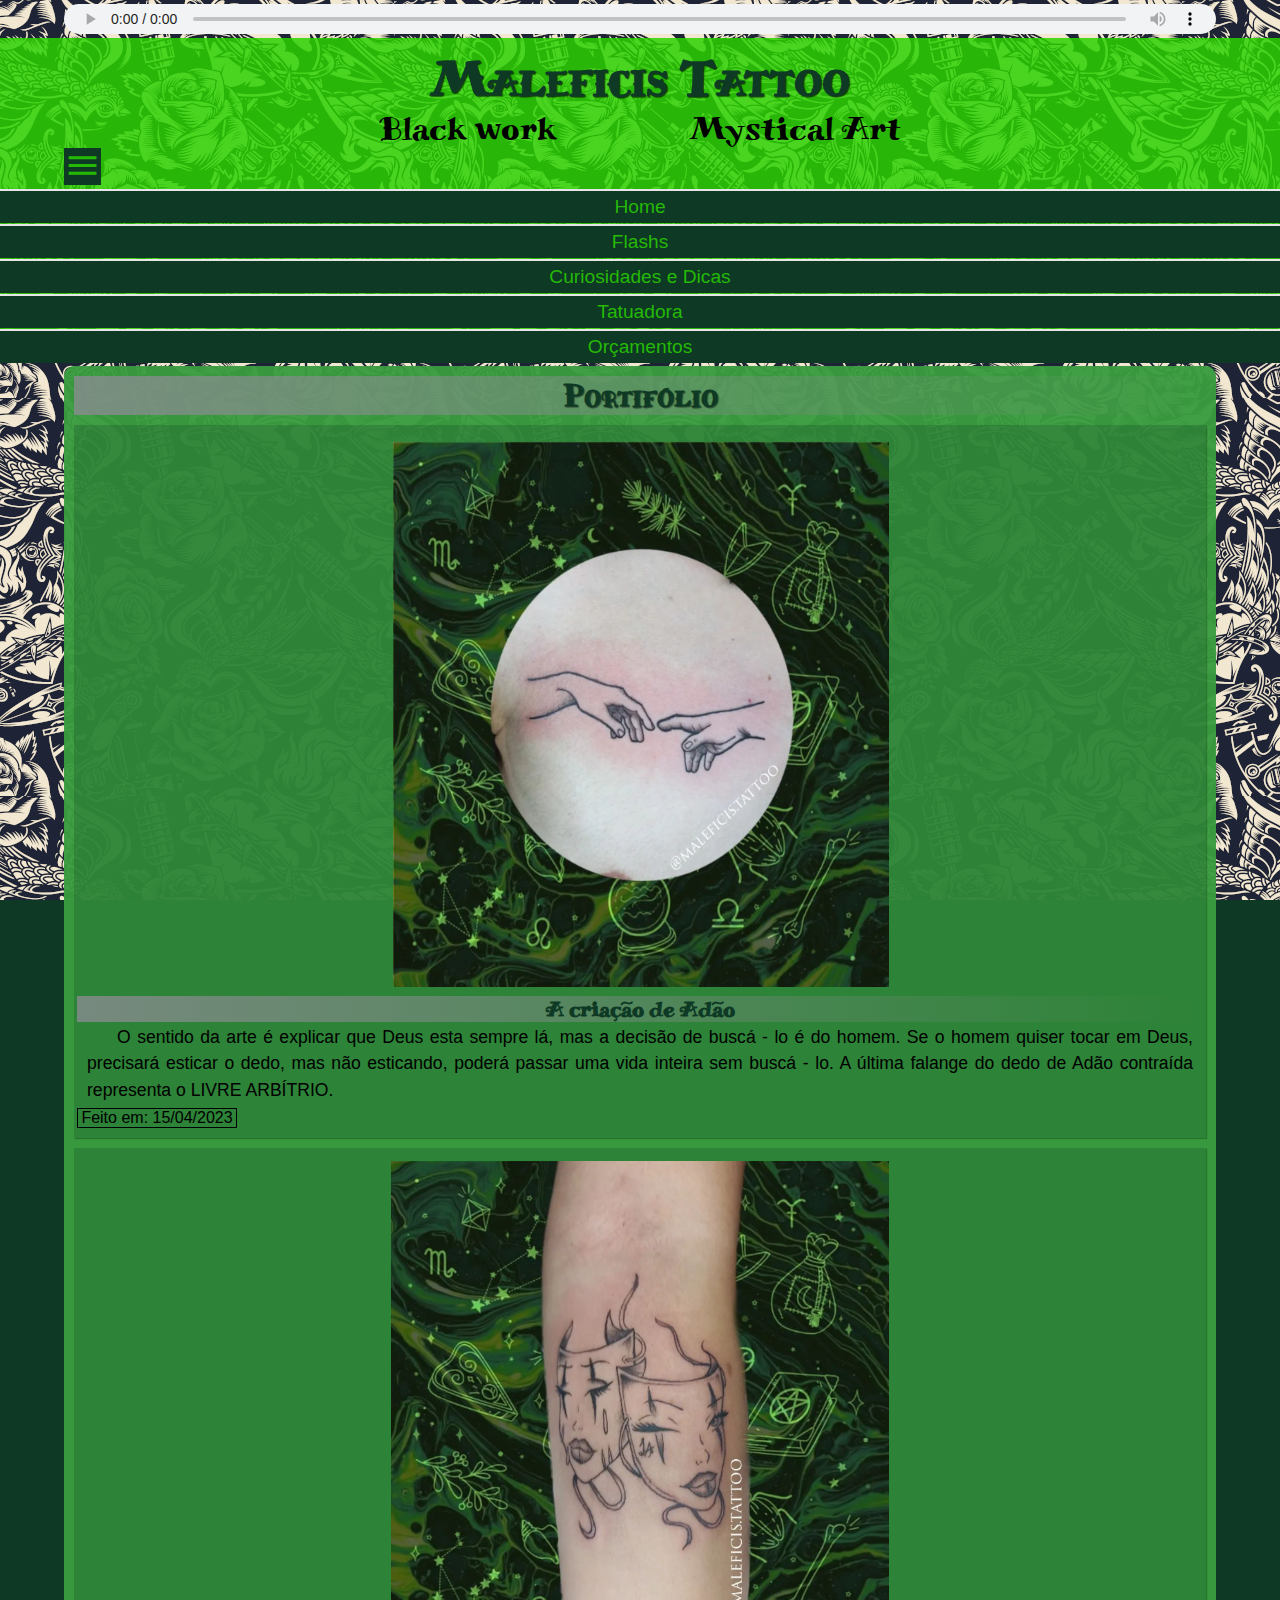
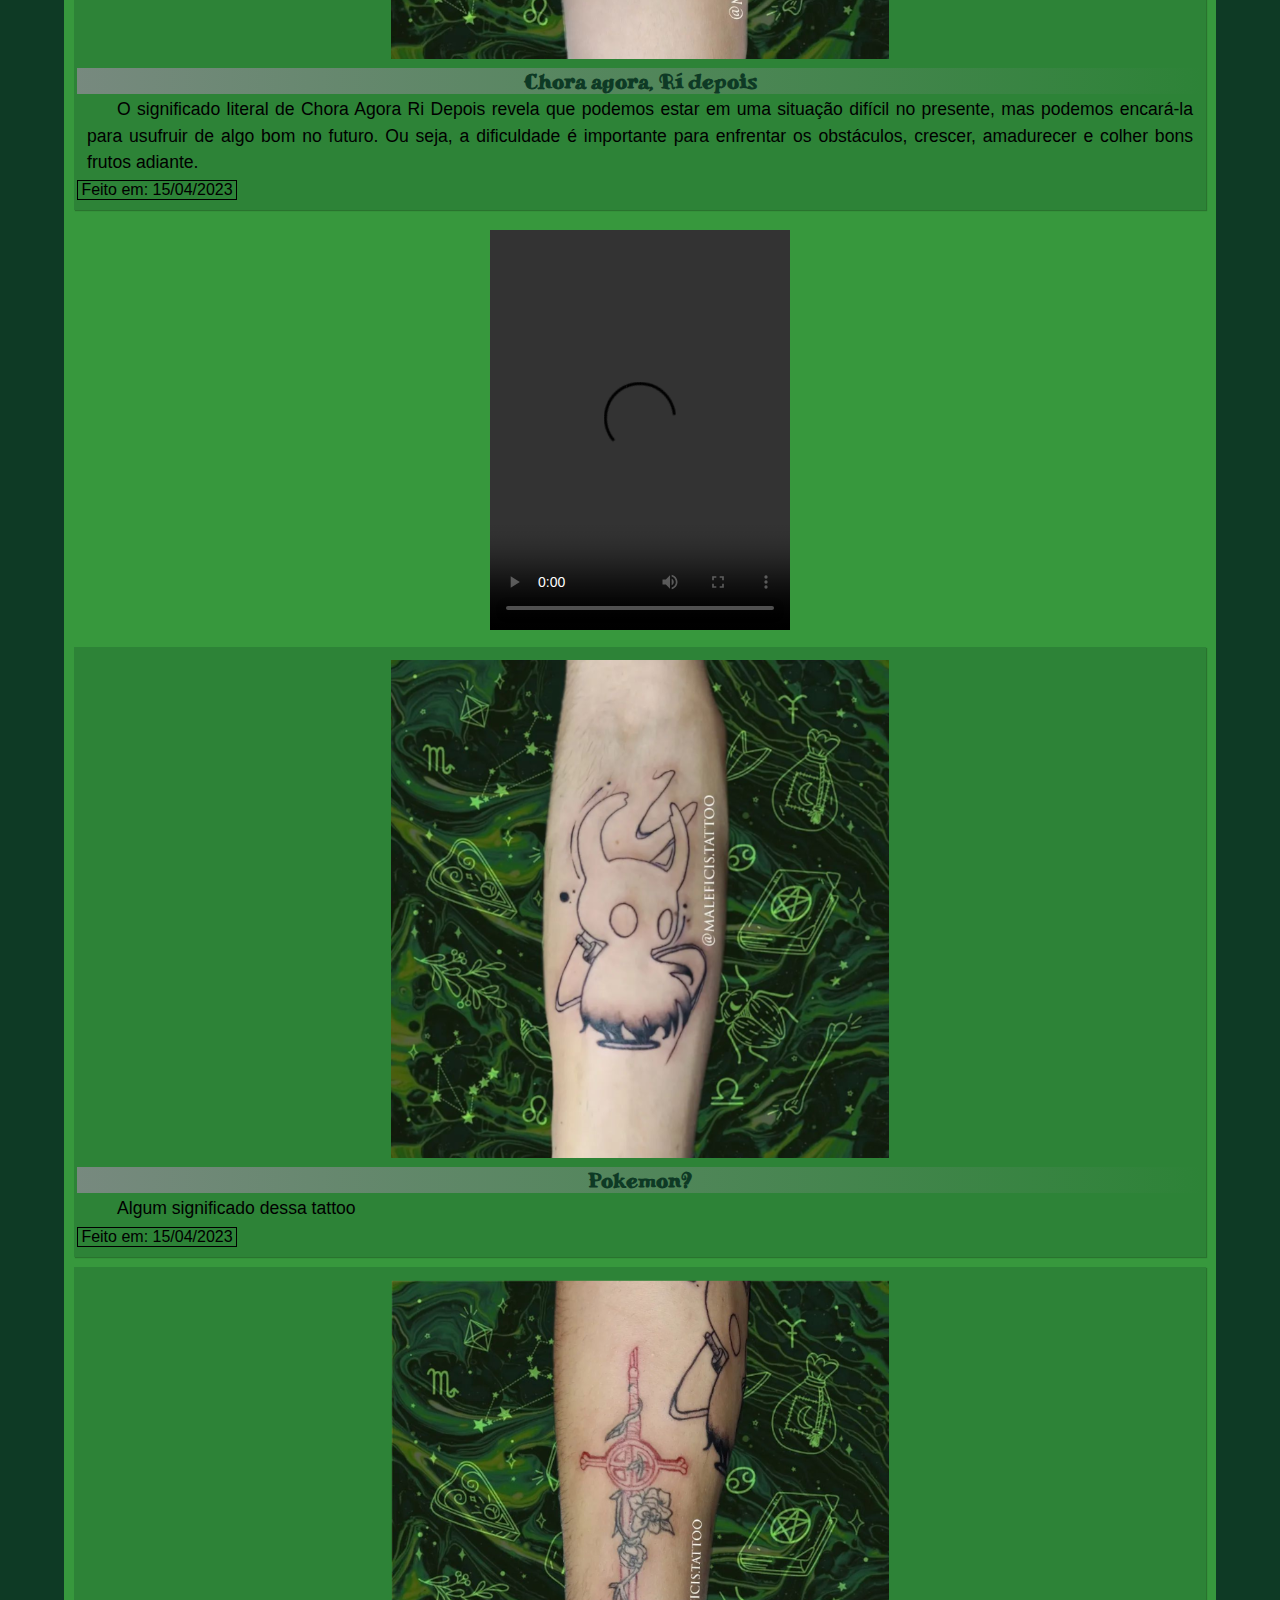
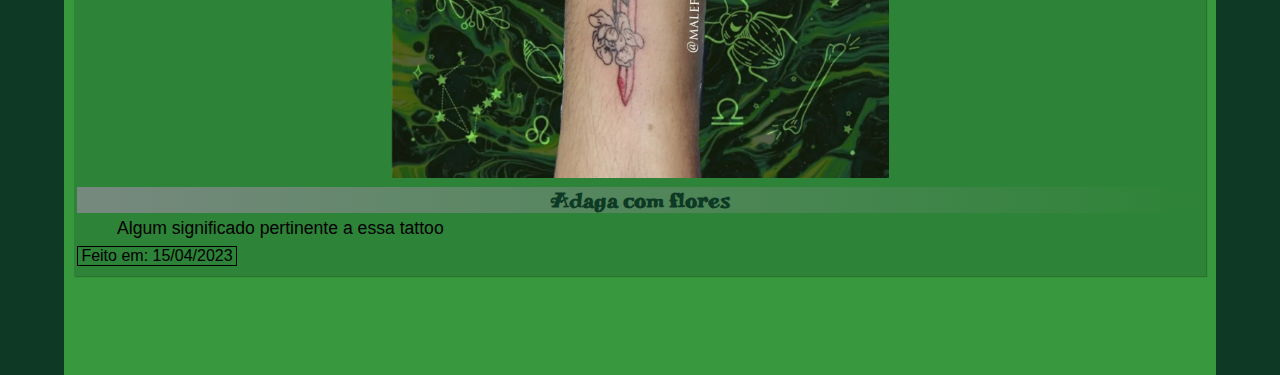
==== commit 2cabf40b: "foi" ====
--- a/index.html
+++ b/index.html
@@ -113,9 +113,11 @@
 					<h3 class="titulo3">Adaga com flores</h3>
 					<p class="texto">Algum significado pertinente a essa tattoo</p>
 				</aside>
-				<aside class="feito-por">
-					<p>Feito em: 15/04/2023</p>
-				</aside>
+				<div id="feito">
+					<aside class="feito-por">
+						<p>Feito em: 15/04/2023</p>
+					</aside>
+				</div>
 			</article>
 	</section>
 	<div class="maps_responsivo">
--- a/style/style.css
+++ b/style/style.css
@@ -164,9 +164,8 @@
 .post{
     box-shadow: 1px 1px 1px rgba(0, 0, 0, 0.24);
     margin-top: 10px;
-    padding: 3px 3px 25px;
+    padding: 3px 3px 10px;
     background-color: #0e3a2538;
-    position: relative;
     
 }
 .display-imagem {/*mudar tamanho das imagens*/
@@ -177,12 +176,14 @@
     margin-top: 10px;
 }
 
+div#feito{
+    text-align: center;
+}
 .feito-por{
     border: 1px solid black;
     text-align: center;
     width: 160px;
-    position: absolute;
-    left: 63%;
+    margin-top: 5px;
 }
 
 .videos > video{
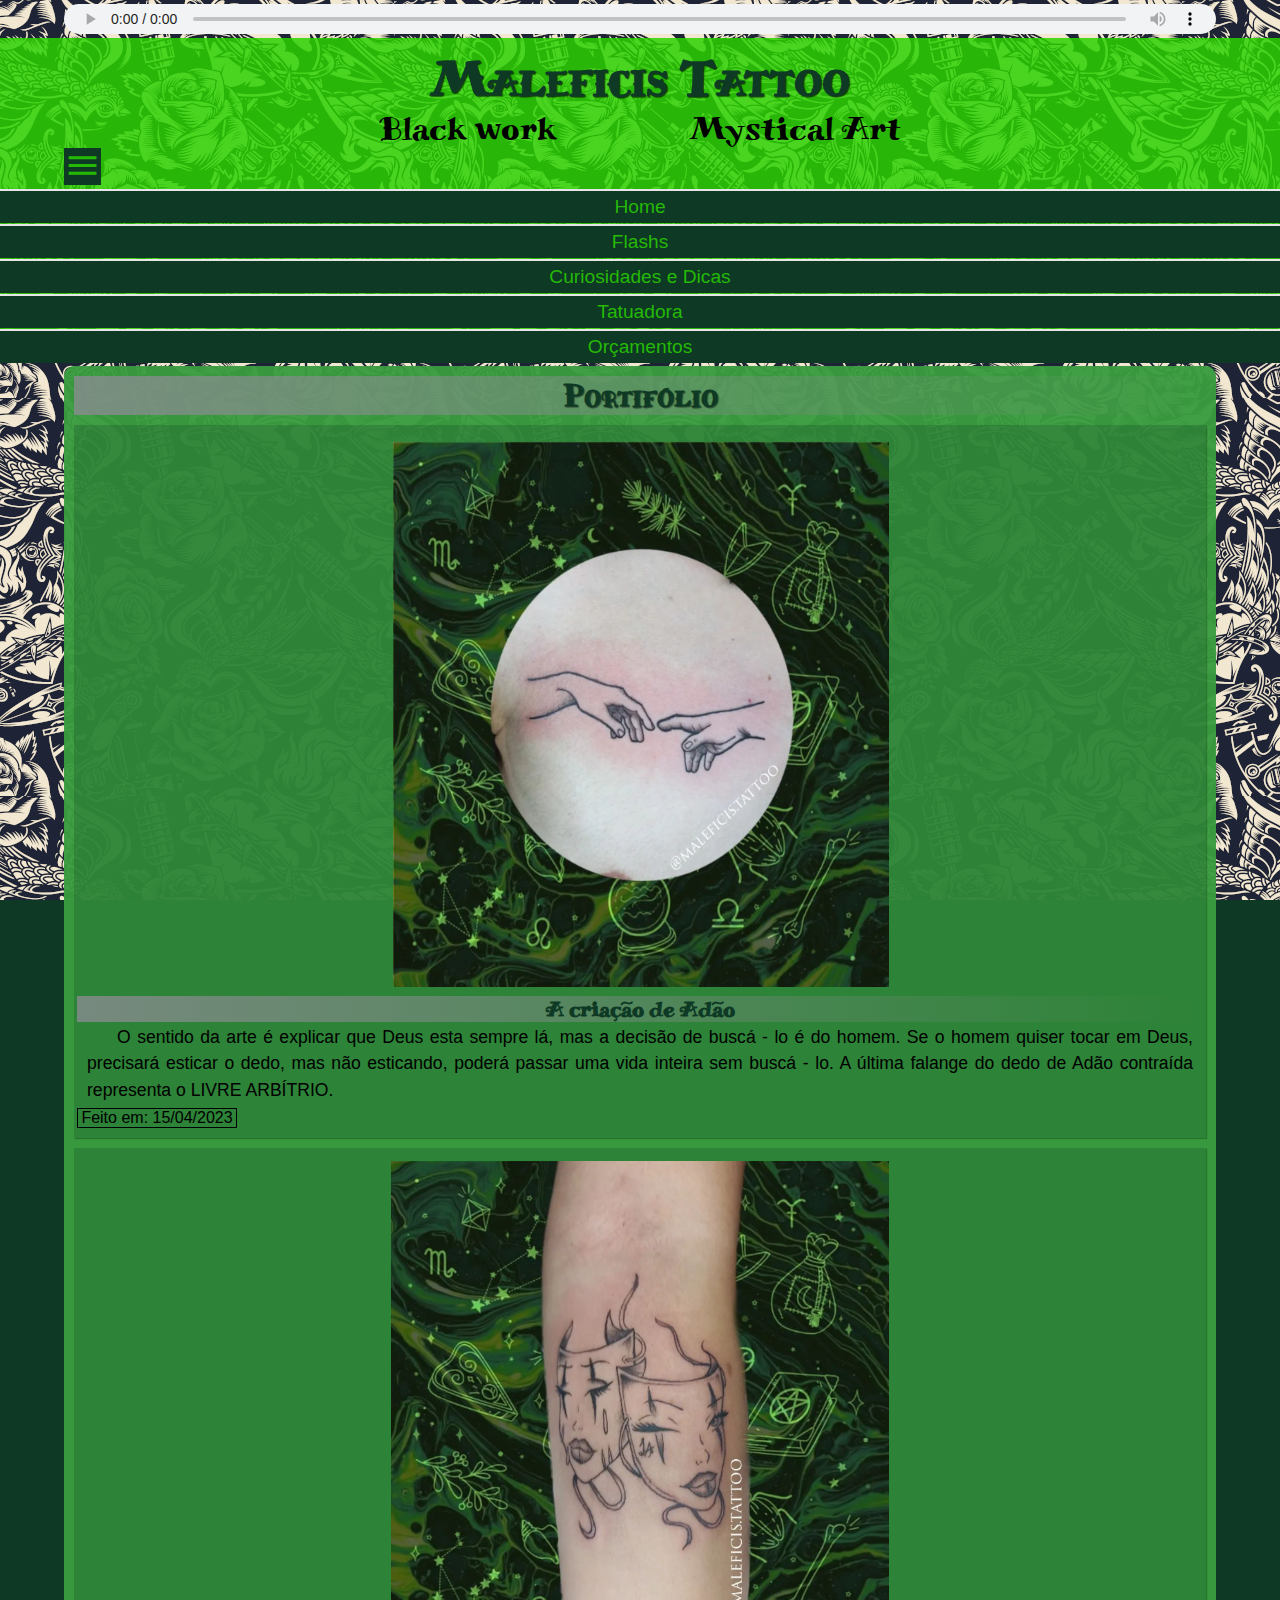
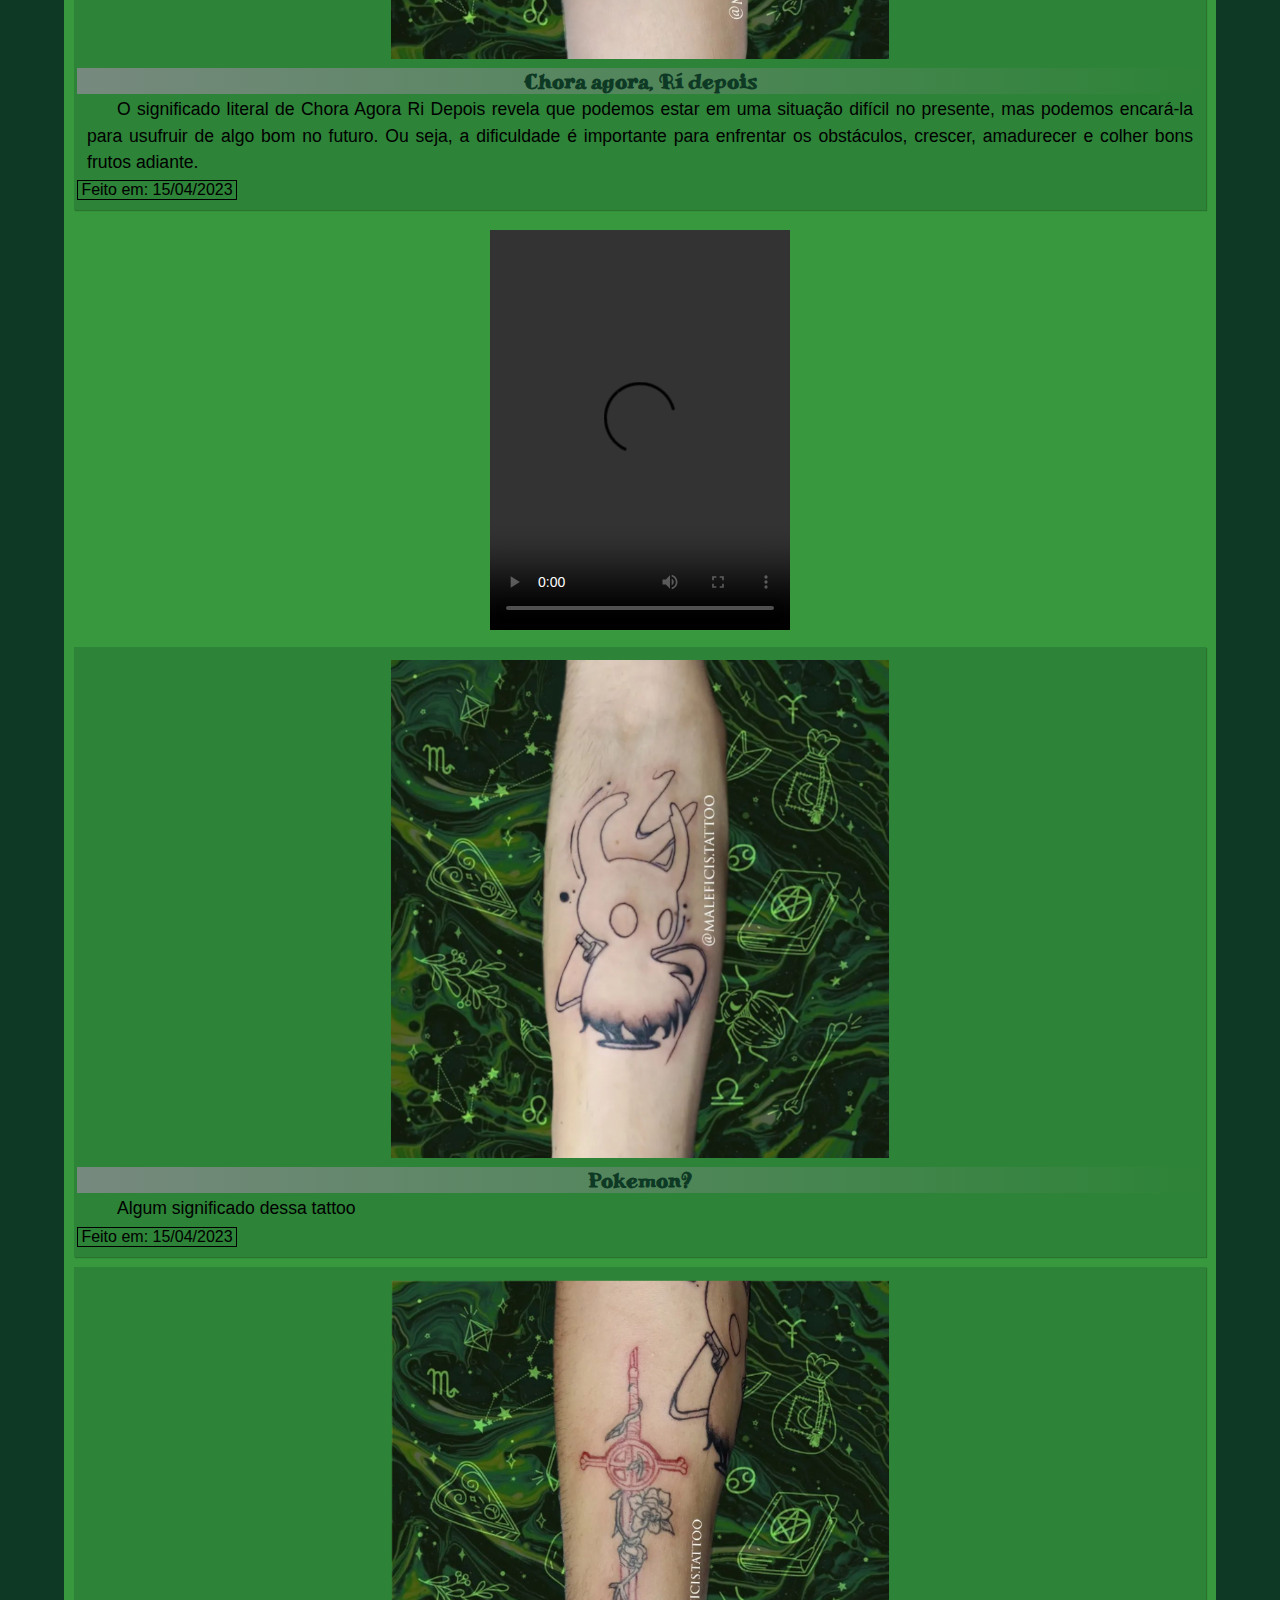
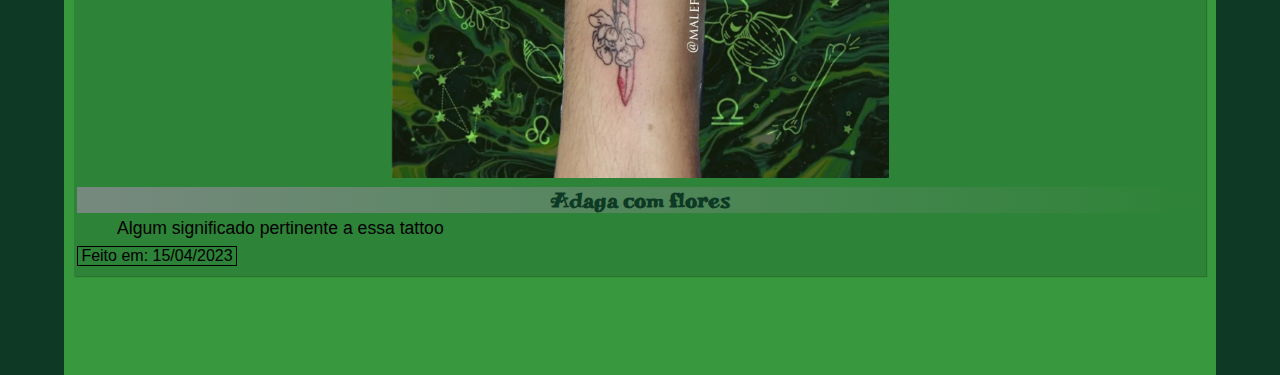
==== commit 92b91703: "ok" ====
--- a/index.html
+++ b/index.html
@@ -11,7 +11,9 @@
 	<link rel="stylesheet" href="style/style.css" media="all">
 	<link rel="stylesheet" href="style/mediaqueries.css">
 </head>
-<script src="js/myscript.js"></script>
+<script src="js/myscript.js">
+
+</script>
 
 <body onresize="mudouTamanho()">
 
--- a/style/style.css
+++ b/style/style.css
@@ -233,6 +233,83 @@
     color: var(--verde_medio);
     background-color: #0E3A25;
 }
-
-
-
+#orcamento{
+    position: relative;
+}
+
+
+form{
+    position: relative;
+    background-color: rgba(5, 145, 0, 0.781);
+    border: 3px solid var(--verde_escuro);
+    border-radius: 5px;
+    width: 45%;
+    margin: 5px 0px;
+}
+
+.campo > label{
+    font-size: 1em;
+    font-family: font_tattoo, Arial, Helvetica, sans-serif;
+    margin: 5px 0px 2px 2px;
+    display: block;
+    text-align: left;
+    width: 98%;
+
+
+}
+
+.campo > input{
+    background-color:  rgba(245, 245, 245, 0.548);
+    color: black;
+    font-size: 1em;
+    width: 98%;
+    height: 100%;
+    border-radius: 5px;
+    border: 0px;
+    padding: 3px;
+}
+
+.campo > input:focus-within{
+    background-color: rgba(211, 233, 252, 0.829);
+}
+
+form > input[type=submit]{
+    display: block;
+    font-size: 1.1em;
+    width: 100%;
+    background-color: var(--cinza_medio);
+    border: none;
+    border-radius: 5px;
+    font-family: font_tattoo;
+    color: var(--verde_escuro);
+    margin: 2px 0px;
+}
+form > input[type=submit]:hover{
+    background-color: #0E3A25;
+    font-family: font_tattoo;
+    color: var(--cinza_medio);
+}
+
+table{
+    border-collapse: collapse;
+    position: absolute;
+    left: 50%;
+    width: 50%;
+    margin-top: 7vh;
+    border: 3px solid var(--verde_escuro);
+    background-color: #02592336;
+    text-align: center;
+    
+}
+
+
+td, th{
+    border: 2px solid var(--verde_escuro);
+    padding: 2px;
+    vertical-align: middle;
+    position: sticky;
+    
+}
+
+
+
--- a/style/mediaqueries.css
+++ b/style/mediaqueries.css
@@ -3,7 +3,7 @@
 
 @media screen and (min-width: 1366px) and (max-width: 1900px) { /* PC*/
 main{
-    width: 70vw;
+    width: 60vw;
 }
 #titulo{
     font-size: 4em;
@@ -39,8 +39,26 @@
 
 
 
+form{
+    position: relative;
+    background-color: rgba(5, 145, 0, 0.781);
+    border: 3px solid var(--verde_escuro);
+    border-radius: 5px;
+    width: 45%;
+    margin: 5px 0px;
+}
 
-
+table{
+    border-collapse: collapse;
+    position: absolute;
+    left: 50%;
+    width: 50%;
+    margin-top: 7vh;
+    border: 3px solid var(--verde_escuro);
+    background-color: #02592336;
+    text-align: center;
+    
+}
 
 
 }
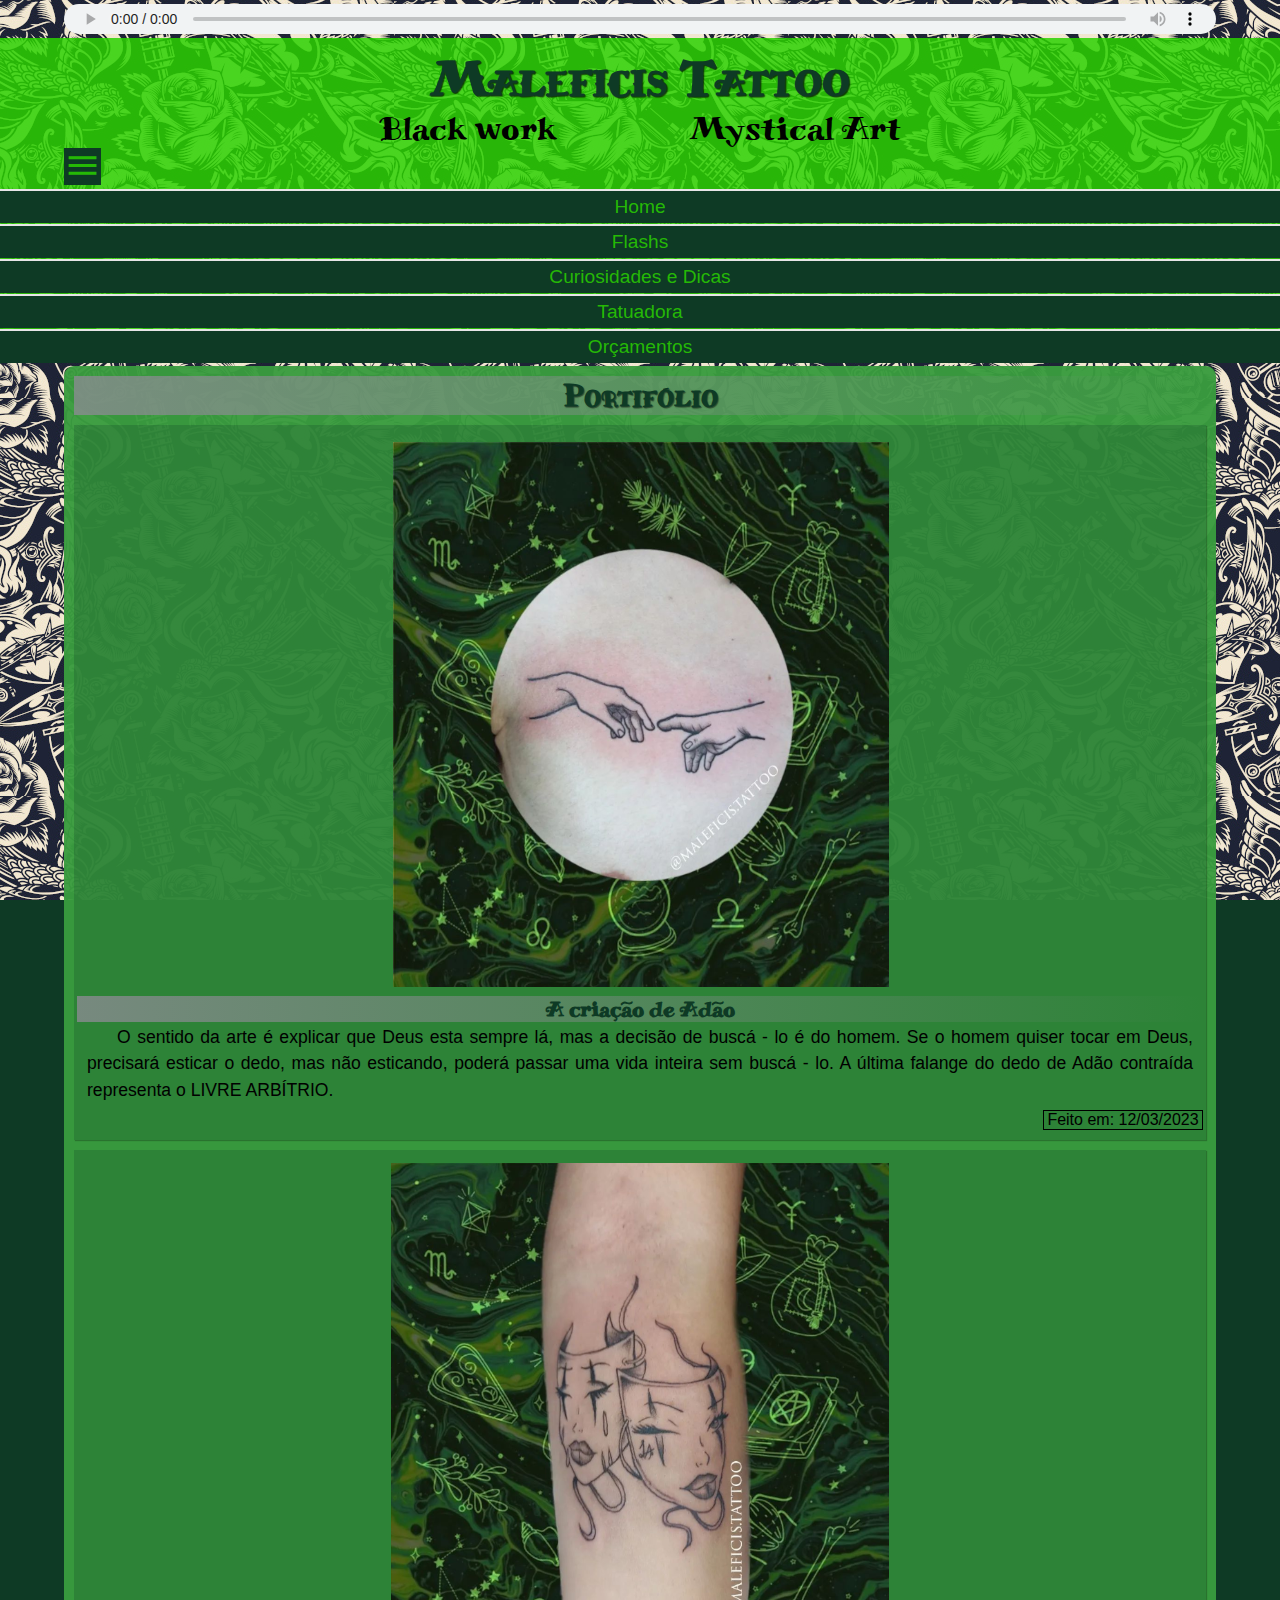
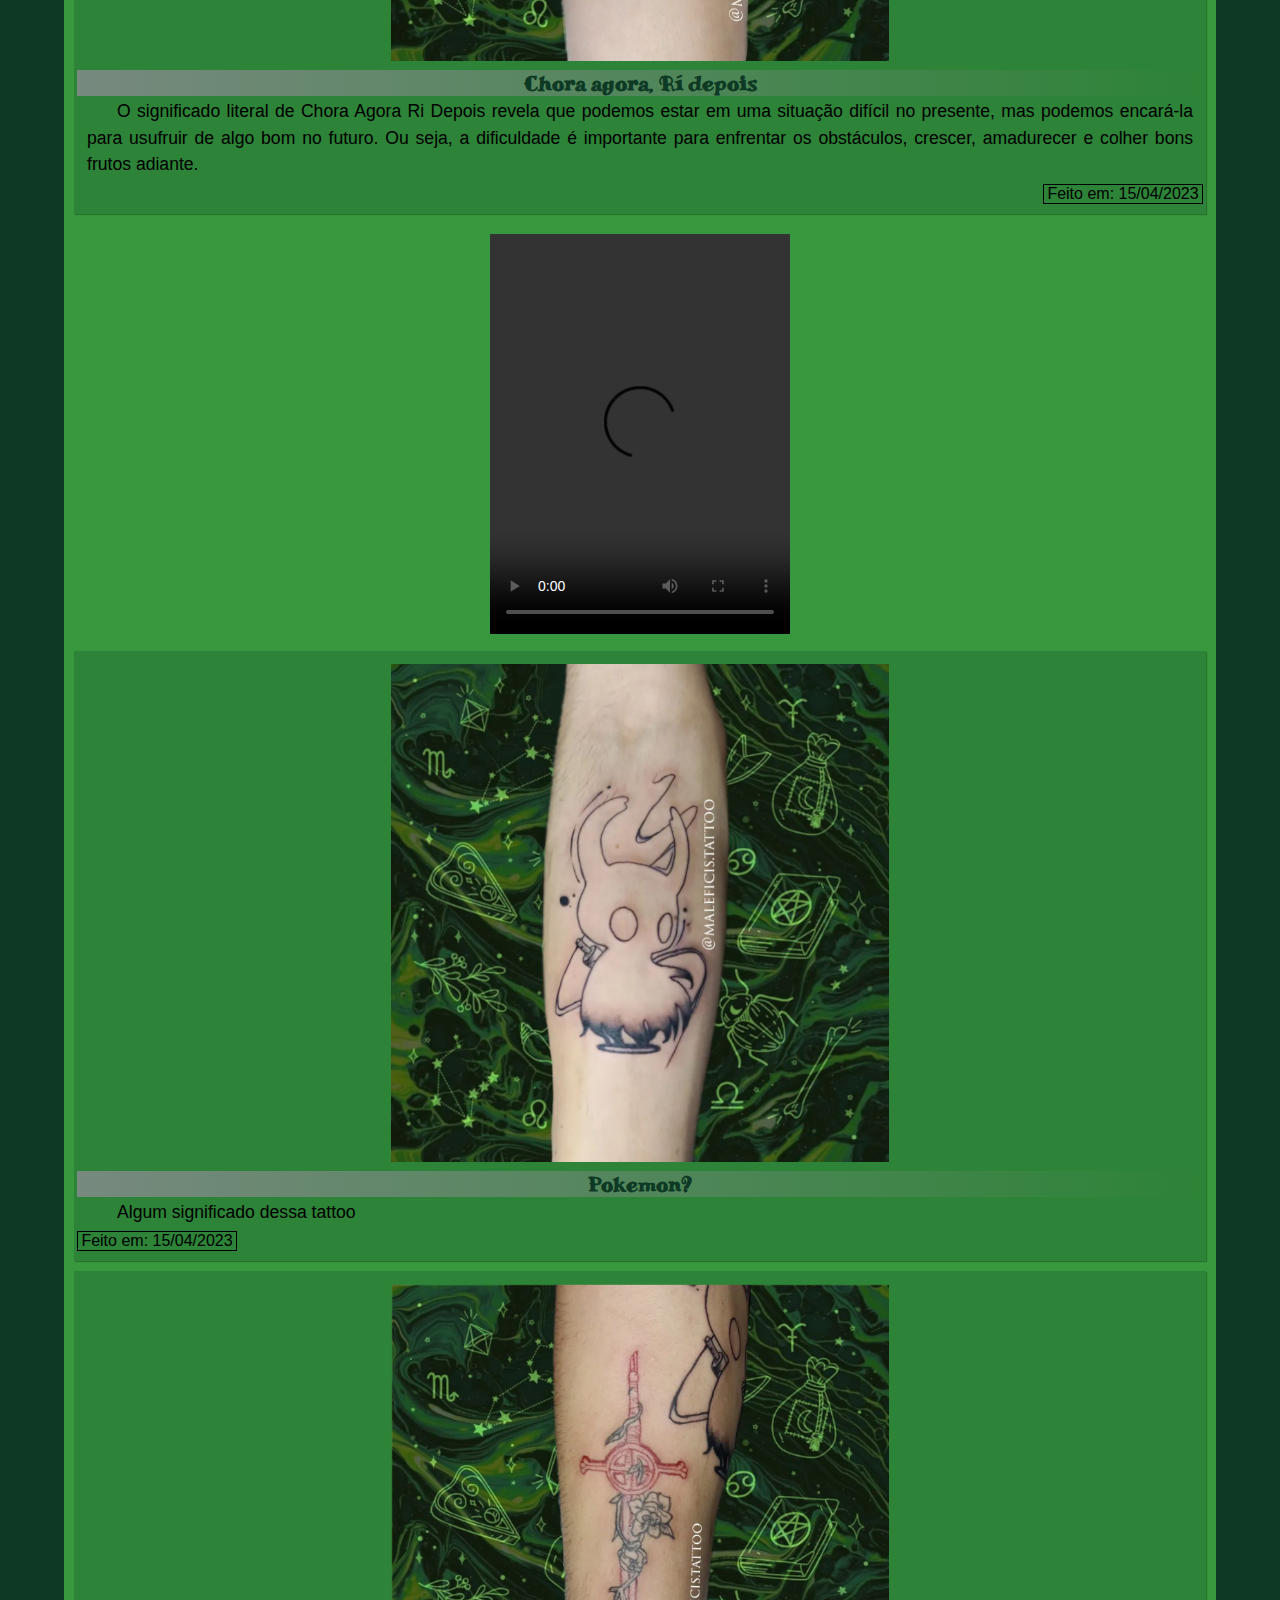
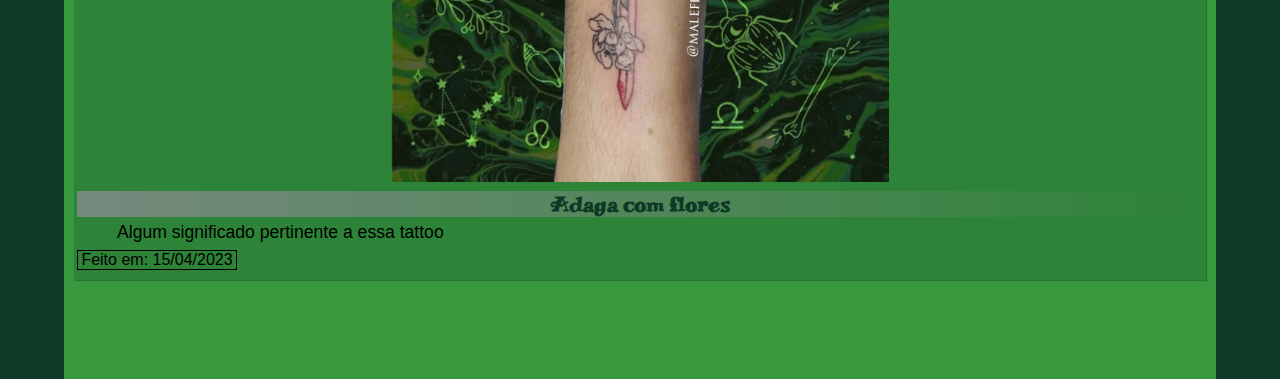
==== commit 2d3e9841: "json" ====
--- a/index.html
+++ b/index.html
@@ -20,7 +20,6 @@
 	<aside class="audio">
 		<audio src="imagens/libido blume.mpeg" preload="metadata"  controls loop></audio>
 	</aside>
-
 
 	<header>
 		<h2 id="titulo">Maleficis Tattoo</h2>
@@ -45,7 +44,6 @@
 		</nav>
 	</header>
 	
-
 	<main>
 		<section>
 			<h3 class="subtitulo">Portifólio</h3>
@@ -57,13 +55,11 @@
 						<img src="imagens/tattoo1-500.png" alt="Tattoo">
 					</picture>
 				</div>
-				<aside>
+				
 					<h3 class="titulo3">A criação de Adão</h3>
 					<p class="texto">O sentido da arte é explicar que Deus esta sempre lá, mas a decisão de buscá - lo é do homem. Se o homem quiser tocar em Deus, precisará esticar o dedo, mas não esticando, poderá passar uma vida inteira sem buscá - lo. A última falange do dedo de Adão contraída representa o LIVRE ARBÍTRIO.</p>
-				</aside>
-				<div class="feito-por">
-						<p>Feito em: 15/04/2023</p>
-				</div>
+					<div class="container1"><span class="feito-por">Feito em: 12/03/2023</span></div>
+				
 			</article>
 		
 			<article class="post">
@@ -75,9 +71,11 @@
 				<aside>
 					<h3 class="titulo3">Chora agora, Rí depois</h3>
 					<p class="texto">O significado literal de Chora Agora Ri Depois revela que podemos estar em uma situação difícil no presente, mas podemos encará-la para usufruir de algo bom no futuro. Ou seja, a dificuldade é importante para enfrentar os obstáculos, crescer, amadurecer e colher bons frutos adiante.</p>
-					<aside class="feito-por">
-						<p>Feito em: 15/04/2023</p>
-					</aside>
+					<div class="container1">
+						<aside class="feito-por">
+							<p>Feito em: 15/04/2023</p>
+						</aside>
+					</div>
 				</aside>
 			</article>
 
--- a/style/style.css
+++ b/style/style.css
@@ -176,14 +176,19 @@
     margin-top: 10px;
 }
 
-div#feito{
-    text-align: center;
-}
+
+
+.container1{
+    display: flex;
+    flex-direction: column;
+    align-items: flex-end;
+}
+
 .feito-por{
     border: 1px solid black;
     text-align: center;
     width: 160px;
-    margin-top: 5px;
+    margin-top: 5px;    
 }
 
 .videos > video{
